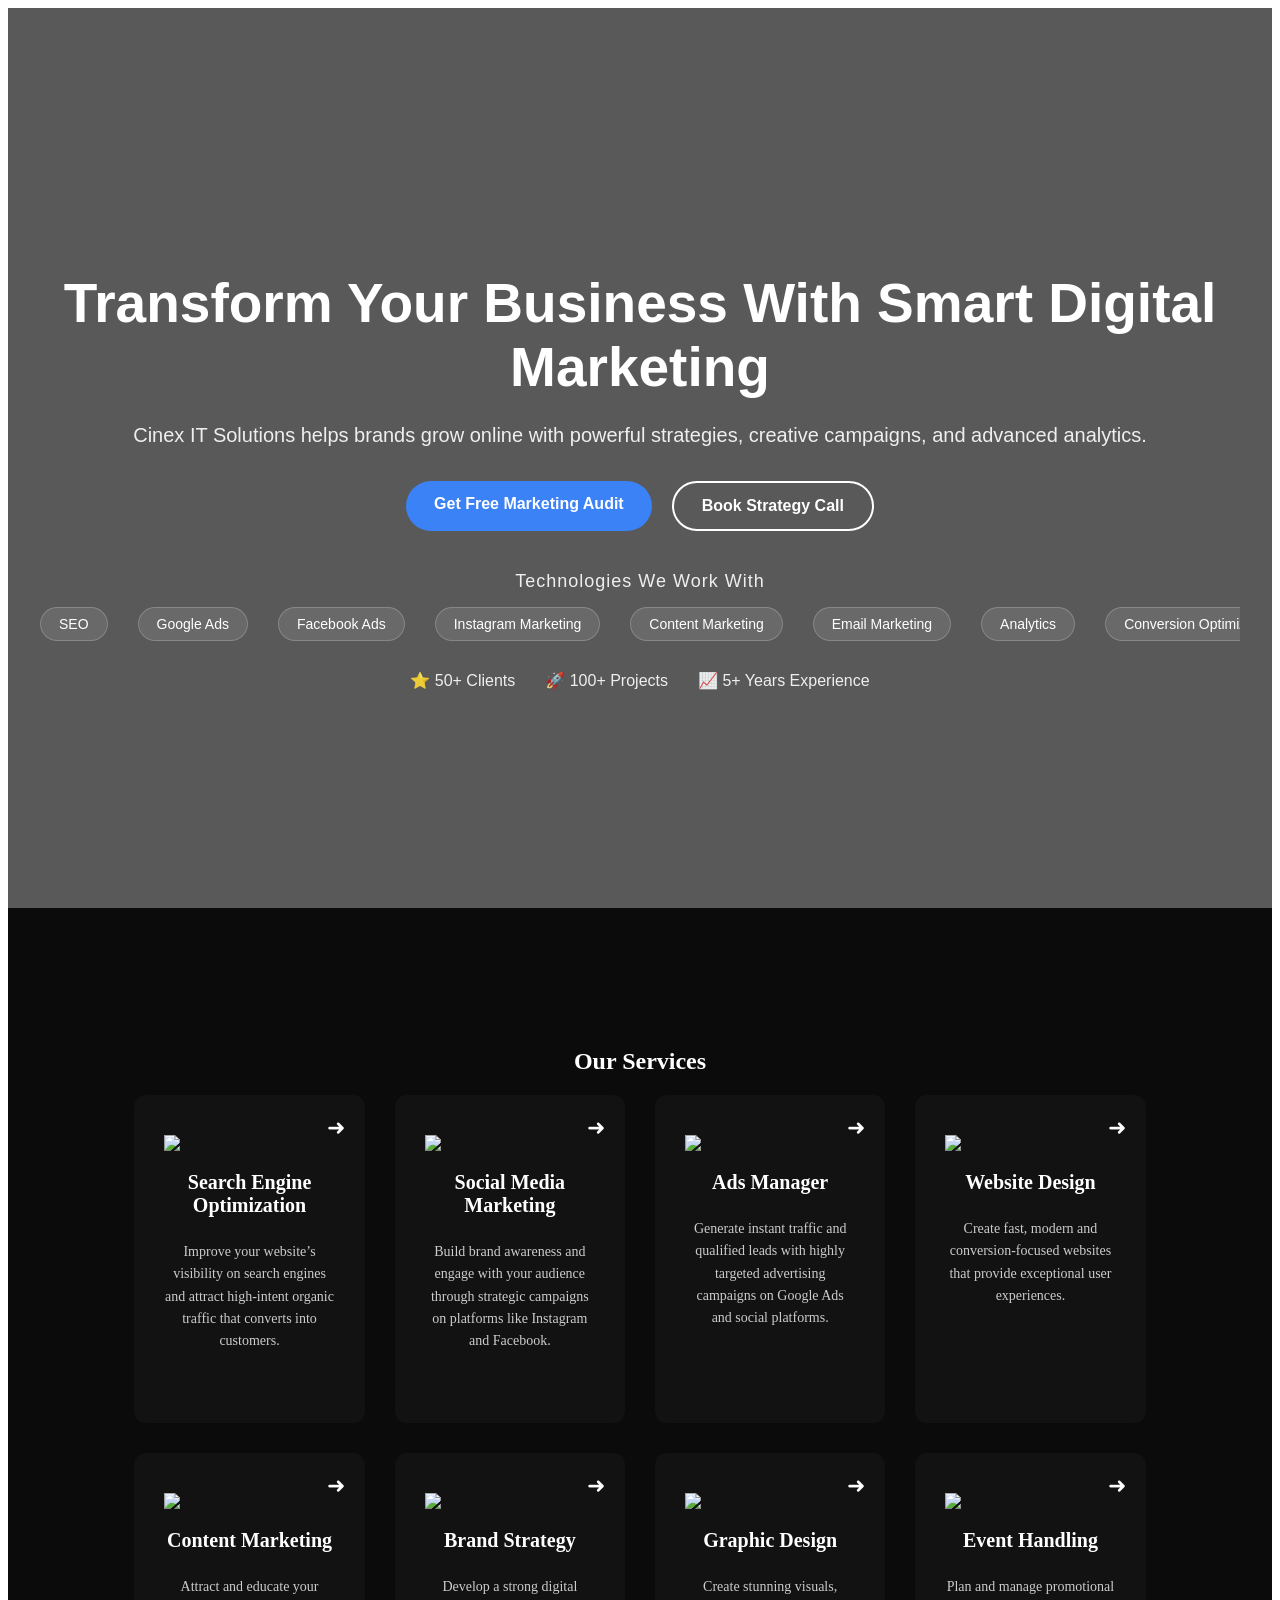
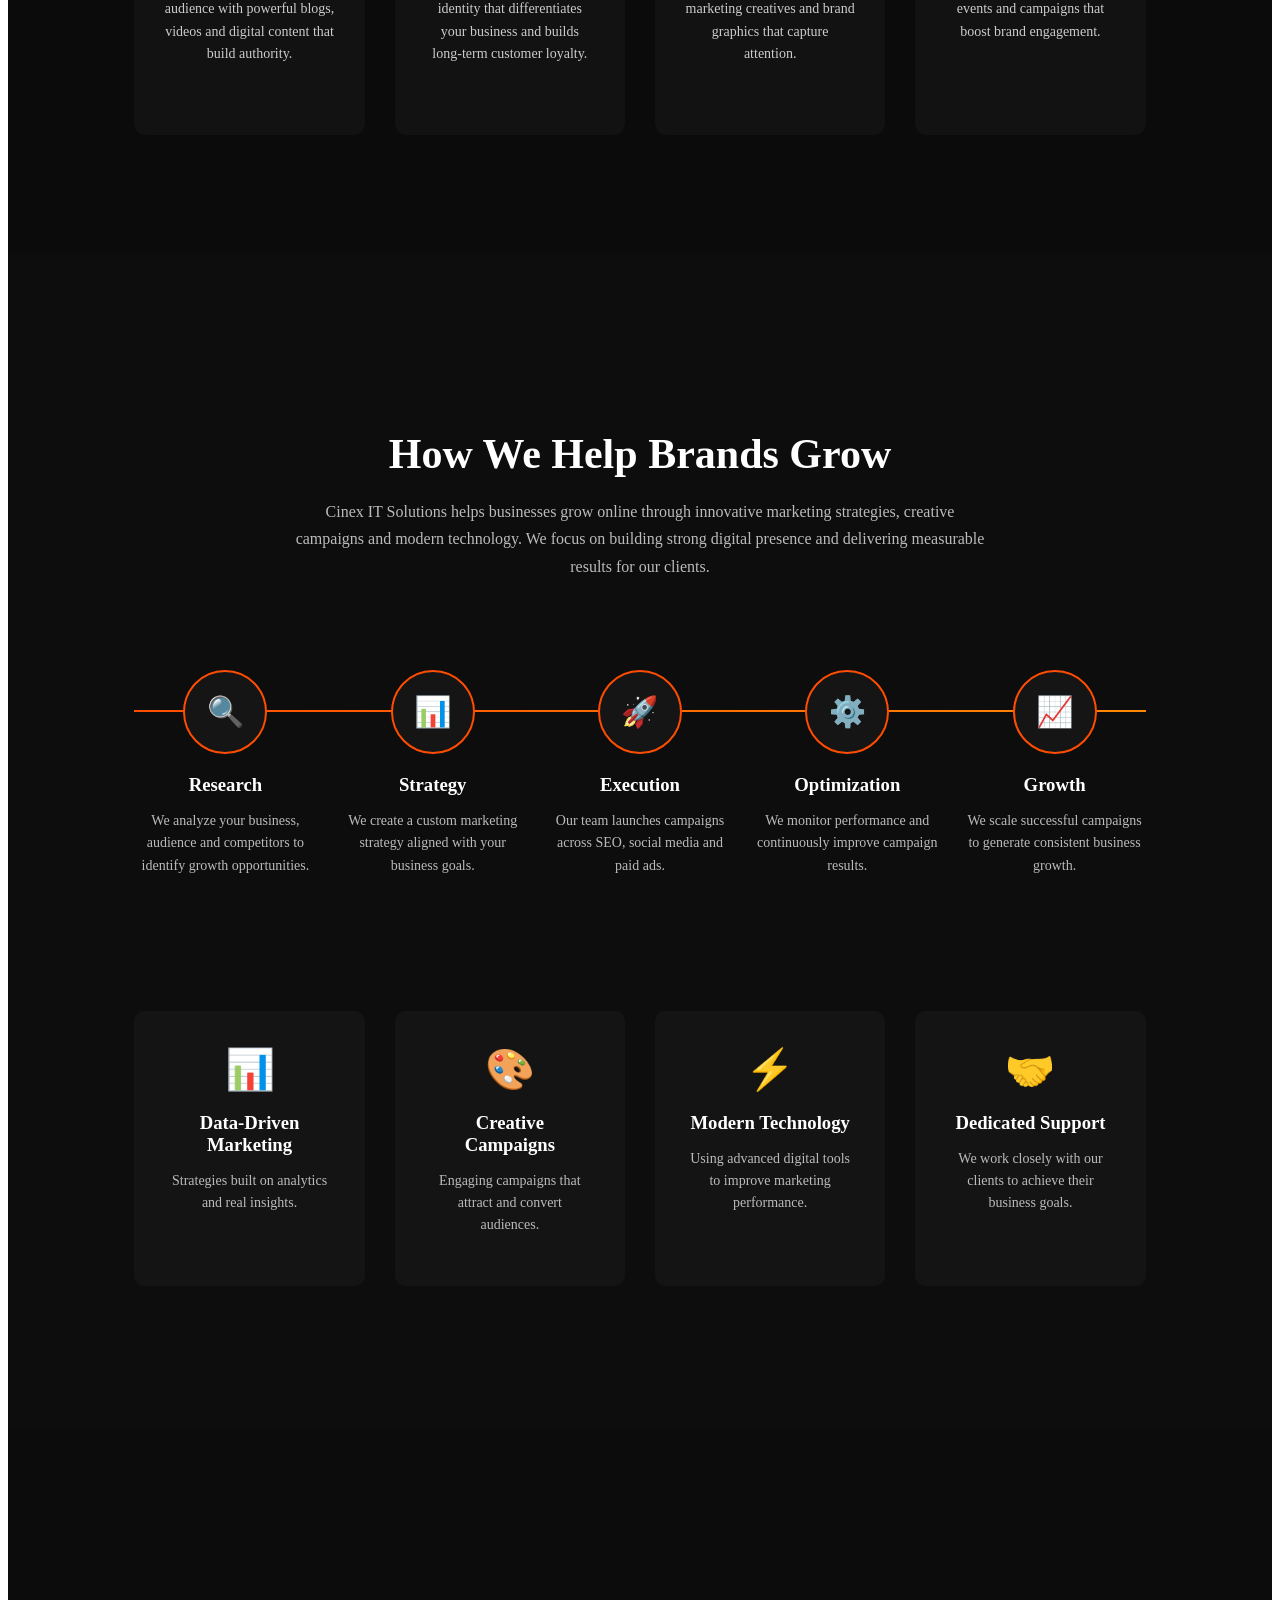
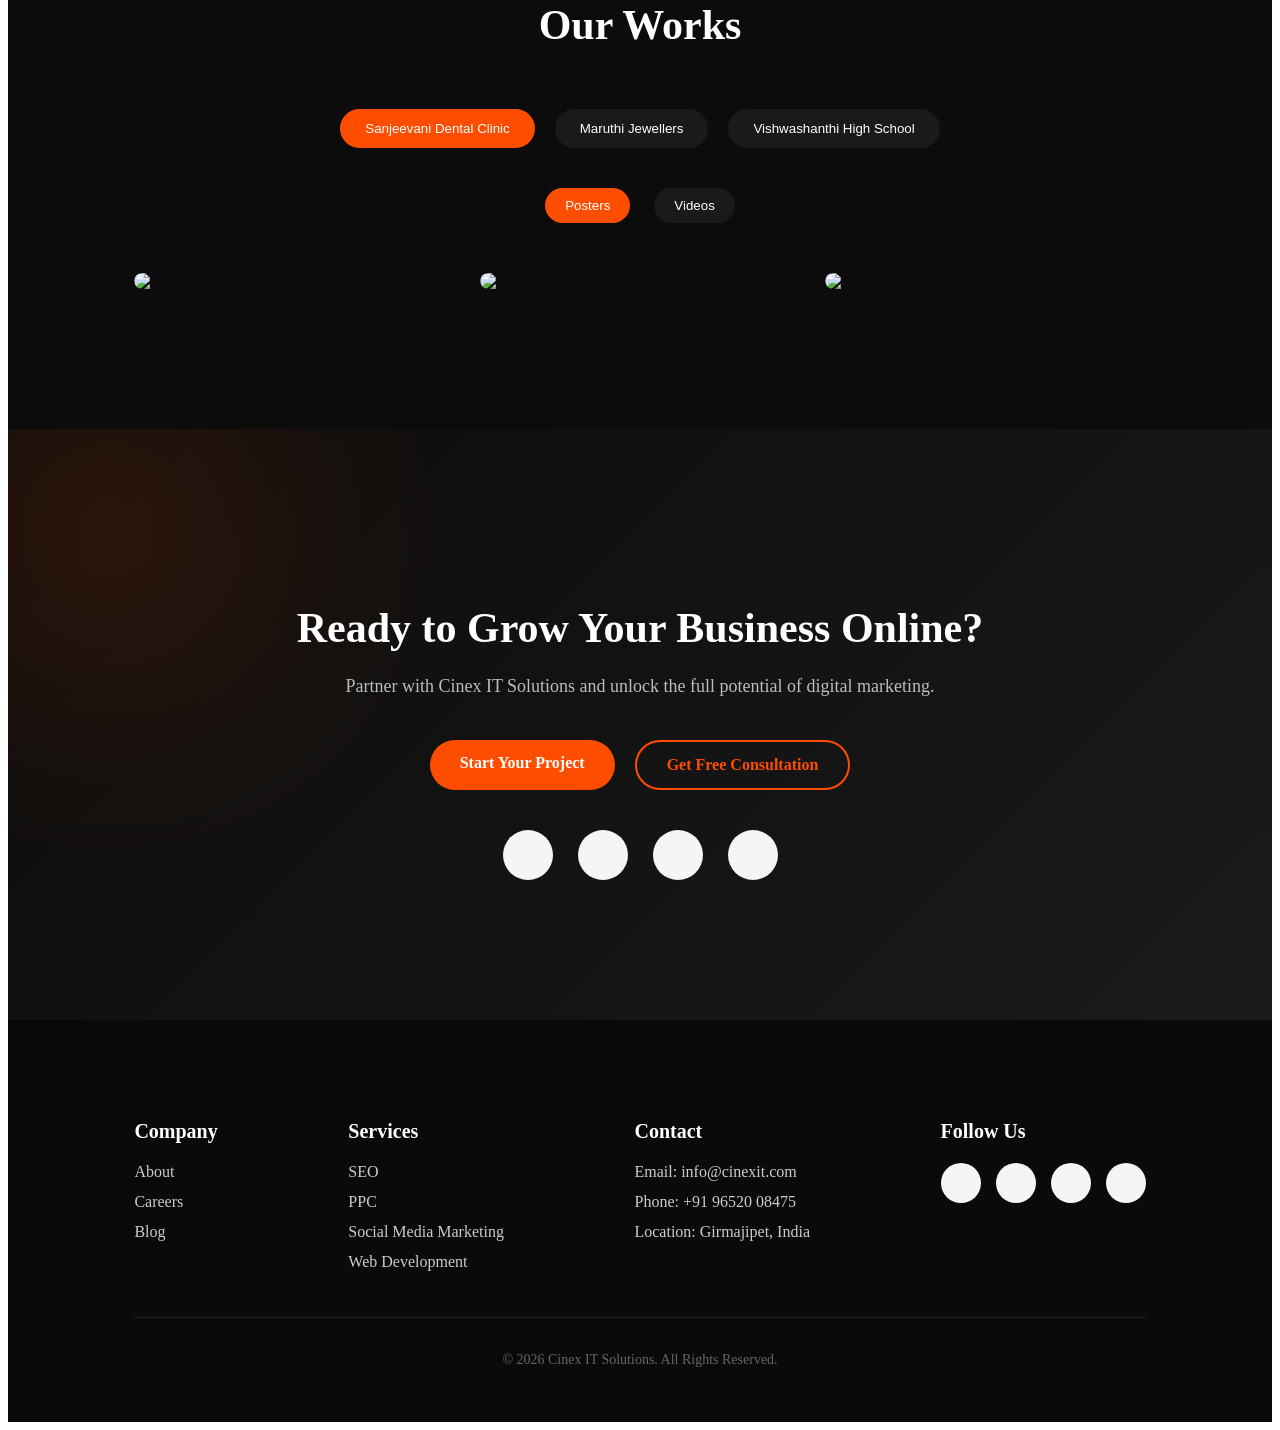
==== index.html @ 3814ab46 "Add files via upload" ====
<!DOCTYPE html>
<html lang="en">
<head>
    <meta charset="UTF-8">
    <meta name="viewport" content="width=device-width, initial-scale=1.0">
    <title>Cinex It Solutions</title>
    <link rel="stylesheet" href="style.css">
    <link rel="stylesheet" href="https://cdnjs.cloudflare.com/ajax/libs/font-awesome/6.5.0/css/all.min.css" integrity="sha512-y7o5Ijy6+6ZAx3RJ2V6LCfNqgkF0l0fSh1w+uJrC4+JyrErSh5sRj2q/9h4YZozV9cJdV2n6K5XKpG4r8ewFQ==" crossorigin="anonymous" referrerpolicy="no-referrer" />
    <meta name="viewport" content="width=device-width, initial-scale=1.0">
</head>
<body>
<section class="hero">

  <!-- Background Video -->
  <video autoplay muted loop playsinline class="hero-video">
    <source src="https://res.cloudinary.com/dkhmpija5/video/upload/v1772027886/WhatsApp_Video_2026-02-25_at_5.04.42_PM_eznbgk.mp4" type="video/mp4">
  </video>

  <!-- Overlay -->
  <div class="overlay"></div>

  <!-- Hero Content -->
  <div class="hero-container">

    <div class="hero-text">

      <h1>Transform Your Business With Smart Digital Marketing</h1>

      <p class="subtext">
        Cinex IT Solutions helps brands grow online with powerful strategies,
        creative campaigns, and advanced analytics.
      </p>

      <div class="hero-buttons">
        <a href="#" class="btn-primary">Get Free Marketing Audit</a>
        <a href="#" class="btn-secondary">Book Strategy Call</a>
      </div>
      <div class="hero-tech">

  <h3 class="tech-title">Technologies We Work With</h3>

  <div class="hero-keywords">
    <div class="keywords-track">

      <span>SEO</span>
      <span>Google Ads</span>
      <span>Facebook Ads</span>
      <span>Instagram Marketing</span>
      <span>Content Marketing</span>
      <span>Email Marketing</span>
      <span>Analytics</span>
      <span>Conversion Optimization</span>
      <span>Lead Generation</span>
      <span>Brand Strategy</span>

      <!-- duplicate for smooth loop -->

      <span>SEO</span>
      <span>Google Ads</span>
      <span>Facebook Ads</span>
      <span>Instagram Marketing</span>
      <span>Content Marketing</span>
      <span>Email Marketing</span>
      <span>Analytics</span>
      <span>Conversion Optimization</span>
      <span>Lead Generation</span>
      <span>Brand Strategy</span>

    </div>
  </div>

</div>

      <div class="hero-trust">
        <span>⭐ 50+ Clients</span>
        <span>🚀 100+ Projects</span>
        <span>📈 5+ Years Experience</span>
      </div>

    </div>

  </div>



</section>
<section class="services">

<div class="services-header">
<h2>Our Services</h2>
<div class="underline"></div>
</div>

<div class="services-grid">

<a href="seo.html" class="service-card">

<div class="service-icon">

<img src="https://res.cloudinary.com/dkhmpija5/image/upload/v1773331771/audit_vwoiqu.png">
<div class="arrow">➜</div>

</div>

<h3>Search Engine Optimization</h3>

<p>
Improve your website’s visibility on search engines and attract high-intent organic traffic that converts into customers.
</p>


</a>


<a href="smm.html" class="service-card">

<div class="service-icon">
<img src="https://res.cloudinary.com/dkhmpija5/image/upload/v1773331891/social-media_y7a2ud.png">
</div>

<h3>Social Media Marketing</h3>

<p>
Build brand awareness and engage with your audience through strategic campaigns on platforms like Instagram and Facebook.
</p>

<div class="arrow">➜</div>

</a>


<a href="ads.html" class="service-card">

<div class="service-icon">
<img src="https://res.cloudinary.com/dkhmpija5/image/upload/v1773332040/click-per-pay_vqpnt6.png">
</div>

<h3>Ads Manager</h3>

<p>
Generate instant traffic and qualified leads with highly targeted advertising campaigns on Google Ads and social platforms.
</p>

<div class="arrow">➜</div>

</a>


<a href="web.html" class="service-card">

<div class="service-icon">
<img src="https://res.cloudinary.com/dkhmpija5/image/upload/v1773332295/programming_u7k7m3.png">
</div>

<h3>Website Design</h3>

<p>
Create fast, modern and conversion-focused websites that provide exceptional user experiences.
</p>

<div class="arrow">➜</div>

</a>


<a href="content.html" class="service-card">

<div class="service-icon">
<img src="https://res.cloudinary.com/dkhmpija5/image/upload/v1773332535/content-strategy_cbze6p.png">
</div>

<h3>Content Marketing</h3>

<p>
Attract and educate your audience with powerful blogs, videos and digital content that build authority.
</p>

<div class="arrow">➜</div>

</a>


<a href="brand.html" class="service-card">

<div class="service-icon">
<img src="https://res.cloudinary.com/dkhmpija5/image/upload/v1773332835/branding_mbnhx8.png">
</div>

<h3>Brand Strategy</h3>

<p>
Develop a strong digital identity that differentiates your business and builds long-term customer loyalty.
</p>

<div class="arrow">➜</div>

</a>


<a href="graphic.html" class="service-card">

<div class="service-icon">
<img src="https://res.cloudinary.com/dkhmpija5/image/upload/v1773332834/graphic-design_gkuovc.png">
</div>

<h3>Graphic Design</h3>

<p>
Create stunning visuals, marketing creatives and brand graphics that capture attention.
</p>

<div class="arrow">➜</div>

</a>


<a href="event.html" class="service-card">

<div class="service-icon">
<img src="https://res.cloudinary.com/dkhmpija5/image/upload/v1773332834/time-management_iqnxrq.png">
</div>

<h3>Event Handling</h3>

<p>
Plan and manage promotional events and campaigns that boost brand engagement.
</p>

<div class="arrow">➜</div>

</a>

</div>

</section>

<section class="combined-section">

<!-- BRAND STATEMENT -->

<div class="brand-intro">

<h2>How We Help Brands Grow</h2>

<p>
Cinex IT Solutions helps businesses grow online through innovative marketing strategies,
creative campaigns and modern technology. We focus on building strong digital presence
and delivering measurable results for our clients.
</p>

</div>


<!-- PROCESS SECTION (UNCHANGED) -->

<div class="process-container">

<div class="process-step">
<div class="process-icon">🔍</div>
<h3>Research</h3>
<p>We analyze your business, audience and competitors to identify growth opportunities.</p>
</div>

<div class="process-step">
<div class="process-icon">📊</div>
<h3>Strategy</h3>
<p>We create a custom marketing strategy aligned with your business goals.</p>
</div>

<div class="process-step">
<div class="process-icon">🚀</div>
<h3>Execution</h3>
<p>Our team launches campaigns across SEO, social media and paid ads.</p>
</div>

<div class="process-step">
<div class="process-icon">⚙️</div>
<h3>Optimization</h3>
<p>We monitor performance and continuously improve campaign results.</p>
</div>

<div class="process-step">
<div class="process-icon">📈</div>
<h3>Growth</h3>
<p>We scale successful campaigns to generate consistent business growth.</p>
</div>

</div>


<!-- WHY CHOOSE US -->

<div class="why-container">

<div class="why-card">
<div class="why-icon">📊</div>
<h3>Data-Driven Marketing</h3>
<p>Strategies built on analytics and real insights.</p>
</div>

<div class="why-card">
<div class="why-icon">🎨</div>
<h3>Creative Campaigns</h3>
<p>Engaging campaigns that attract and convert audiences.</p>
</div>

<div class="why-card">
<div class="why-icon">⚡</div>
<h3>Modern Technology</h3>
<p>Using advanced digital tools to improve marketing performance.</p>
</div>

<div class="why-card">
<div class="why-icon">🤝</div>
<h3>Dedicated Support</h3>
<p>We work closely with our clients to achieve their business goals.</p>
</div>

</div>

</section>
<section class="works-section">

<h2 class="works-title">Our Works</h2>

<div class="clients">

<button class="client-btn active" data-client="sanjeevani">
Sanjeevani Dental Clinic
</button>

<button class="client-btn" data-client="maruthi">
Maruthi Jewellers
</button>

<button class="client-btn" data-client="vishwashanthi">
Vishwashanthi High School
</button>

</div>


<div class="types">

<button class="type-btn active" data-type="posters">
Posters
</button>

<button class="type-btn" data-type="videos">
Videos
</button>

</div>


<div class="works-grid">

<!-- SANJEEVANI -->

<div class="work-item sanjeevani posters">
<img src="https://res.cloudinary.com/dkhmpija5/image/upload/v1773333920/Post_4_itkjfe.png">
</div>

<div class="work-item sanjeevani posters">
<img src="https://res.cloudinary.com/dkhmpija5/image/upload/v1773333917/Post_3_jmuzlu.png">
</div>

<div class="work-item sanjeevani posters">
<img src="https://res.cloudinary.com/dkhmpija5/image/upload/v1773333920/Post_5_1_dckyau.png">
</div>

<div class="work-item sanjeevani videos">
<video src="https://res.cloudinary.com/dkhmpija5/video/upload/v1773334345/Sanjeevani_3_1_2_aqf3c2.mp4" controls></video>
</div>


<!-- MARUTHI -->

<div class="work-item maruthi posters">
<img src="https://res.cloudinary.com/dkhmpija5/image/upload/v1773333918/WhatsApp_Image_2026-01-27_at_5.49.41_PM_1_r6tpn8.jpg">
</div>

<div class="work-item maruthi posters">
<img src="https://res.cloudinary.com/dkhmpija5/image/upload/v1773333467/WhatsApp_Image_2026-01-27_at_5.49.41_PM_2_fnoief.jpg">
</div>

<div class="work-item maruthi videos">
<video src="https://res.cloudinary.com/dkhmpija5/video/upload/v1773333538/MJ-1_2_qssjmj.mp4" controls></video>
</div>


<!-- VISHWASHANTHI -->

<div class="work-item vishwashanthi posters">
<img src="https://res.cloudinary.com/dkhmpija5/image/upload/v1773333914/WhatsApp_Image_2026-01-27_at_6.33.02_PM_1_o1ukb2.jpg">
</div>

<div class="work-item vishwashanthi posters">
<img src="https://res.cloudinary.com/dkhmpija5/image/upload/v1773333920/WhatsApp_Image_2026-01-29_at_10.21.20_AM_spd9ab.jpg">
</div>

<div class="work-item vishwashanthi videos">
<video src="https://res.cloudinary.com/dkhmpija5/video/upload/v1773334369/Vishwasanthi_Sankranti_1_qnxilz.mp4" controls></video>
</div>

</div>

</section>

<section class="cta-section">

  <div class="cta-container">

    <h2 class="cta-title">
      Ready to Grow Your Business Online?
    </h2>

    <p class="cta-text">
      Partner with Cinex IT Solutions and unlock the full potential of digital marketing.
    </p>

    <div class="cta-buttons">
      <a href="#contact" class="cta-btn primary">Start Your Project</a>
      <a href="#contact" class="cta-btn secondary">Get Free Consultation</a>
    </div>

    <div class="cta-social">
      <a href="https://www.instagram.com/yourprofile" target="_blank" class="social-icon instagram"></a>
      <a href="https://www.linkedin.com/in/yourprofile" target="_blank" class="social-icon linkedin"></a>
      <a href="https://www.facebook.com/yourprofile" target="_blank" class="social-icon facebook"></a>
      <a href="https://wa.me/919652008475" target="_blank" class="social-icon whatsapp"></a>
    </div>

  </div>

</section>
<footer class="footer-section">

  <div class="footer-container">

    <!-- 1. Company Info -->
    <div class="footer-column">
      <h3>Company</h3>
      <ul>
        <li><a href="#about">About</a></li>
        <li><a href="#careers">Careers</a></li>
        <li><a href="#blog">Blog</a></li>
      </ul>
    </div>

    <!-- 2. Services -->
    <div class="footer-column">
      <h3>Services</h3>
      <ul>
        <li><a href="#seo">SEO</a></li>
        <li><a href="#ppc">PPC</a></li>
        <li><a href="#smm">Social Media Marketing</a></li>
        <li><a href="#webdev">Web Development</a></li>
      </ul>
    </div>

    <!-- 3. Contact -->
    <div class="footer-column">
      <h3>Contact</h3>
      <ul>
        <li>Email: <a href="mailto:info@cinexit.com">info@cinexit.com</a></li>
        <li>Phone: <a href="tel:+919652008475">+91 96520 08475</a></li>
        <li>Location: Girmajipet, India</li>
      </ul>
    </div>

    <!-- 4. Social Media -->
    <div class="footer-column">
      <h3>Follow Us</h3>
      <div class="footer-social">
        <a href="https://www.instagram.com/yourprofile" target="_blank" class="social-icon instagram"></a>
        <a href="https://www.linkedin.com/in/yourprofile" target="_blank" class="social-icon linkedin"></a>
        <a href="https://www.facebook.com/yourprofile" target="_blank" class="social-icon facebook"></a>
        <a href="https://wa.me/919652008475" target="_blank" class="social-icon whatsapp"></a>
      </div>
    </div>

  </div>

  <div class="footer-bottom">
    <p>© 2026 Cinex IT Solutions. All Rights Reserved.</p>
  </div>

</footer>
<script src="script.js"></script>
</body>
</html>
---- style.css ----
html{
scroll-behavior:smooth;
}
/* HERO SECTION */

.hero{
position:relative;
height:100vh;
display:flex;
align-items:center;
justify-content:center;
color:white;
overflow:hidden;
font-family: 'Poppins', sans-serif;
}

/* Background Video */

.hero-video{
position:absolute;
top:0;
left:0;
width:100%;
height:100%;
object-fit:cover;
z-index:-2;
}

/* Dark Overlay */

.overlay{
position:absolute;
top:0;
left:0;
width:100%;
height:100%;
background:rgba(0,0,0,0.65);
z-index:-1;
}

/* Container */

.hero-container{
max-width:1200px;
padding:20px;
text-align:center;
}

/* Headline */

.hero h1{
font-size:55px;
font-weight:700;
margin-bottom:20px;
animation:fadeUp 1s ease;
}

/* Subtext */

.subtext{
font-size:20px;
line-height:1.6;
margin-bottom:30px;
opacity:0.9;
animation:fadeUp 1.4s ease;
}

/* Buttons */

.hero-buttons{
display:flex;
justify-content:center;
gap:20px;
margin-bottom:30px;
animation:fadeUp 1.8s ease;
}

.btn-primary{
background:#3b82f6;
padding:14px 28px;
border-radius:30px;
color:white;
text-decoration:none;
font-weight:600;
transition:0.3s;
}

.btn-primary:hover{
background:#2563eb;
transform:translateY(-3px);
box-shadow:0 10px 20px rgba(0,0,0,0.4);
}

.btn-secondary{
border:2px solid white;
padding:14px 28px;
border-radius:30px;
color:white;
text-decoration:none;
font-weight:600;
transition:0.3s;
}

.btn-secondary:hover{
background:white;
color:black;
}

/* Trust badges */

.hero-trust{
display:flex;
gap:30px;
justify-content:center;
font-size:16px;
opacity:0.9;
}

/* Scroll indicator */

.scroll-down{
position:absolute;
bottom:30px;
left:50%;
width:30px;
height:50px;
border:2px solid white;
border-radius:25px;
transform:translateX(-50%);
}

.scroll-down::before{
content:'';
position:absolute;
top:10px;
left:50%;
width:6px;
height:6px;
background:white;
border-radius:50%;
transform:translateX(-50%);
animation:scroll 2s infinite;
}

/* Animations */

@keyframes scroll{
0%{opacity:0; transform:translate(-50%,0);}
50%{opacity:1;}
100%{opacity:0; transform:translate(-50%,20px);}
}

@keyframes fadeUp{
0%{
opacity:0;
transform:translateY(30px);
}
100%{
opacity:1;
transform:translateY(0);
}
}
/* TECHNOLOGIES SECTION */

.hero-tech{
margin-top:40px;
margin-bottom:30px;
text-align:center;
}

.tech-title{
font-size:18px;
font-weight:500;
margin-bottom:15px;
opacity:0.9;
letter-spacing:1px;
}

/* keyword flow */

.hero-keywords{
width:100%;
overflow:hidden;
}

.keywords-track{
display:flex;
gap:30px;
white-space:nowrap;
animation:scrollKeywords 18s linear infinite;
}

.keywords-track span{
font-size:14px;
padding:8px 18px;
border-radius:20px;
background:rgba(255,255,255,0.1);
border:1px solid rgba(255,255,255,0.2);
backdrop-filter:blur(8px);
}

@keyframes scrollKeywords{

0%{
transform:translateX(0);
}

100%{
transform:translateX(-50%);
}

}
/* HERO RESPONSIVE */

@media (max-width:768px){

.hero{
padding:40px 20px;
text-align:center;
}

.hero h1{
font-size:34px;
line-height:1.3;
}

.subtext{
font-size:16px;
}

.hero-buttons{
flex-direction:column;
gap:15px;
}

.btn-primary,
.btn-secondary{
width:100%;
text-align:center;
}

.hero-trust{
flex-direction:column;
gap:10px;
}

.tech-title{
font-size:16px;
}

.keywords-track span{
font-size:12px;
padding:6px 14px;
}

}
.services{
padding:120px 10%;
background:#0b0b0b;
color:white;
text-align:center;
}

.services-grid{
display:grid;
grid-template-columns:repeat(4,1fr);
gap:30px;
}

/* SERVICE CARD */

.service-card{
background:#121212;
padding:35px 30px;
border-radius:12px;
text-decoration:none;
color:white;
transition:0.4s;
position:relative;
display:flex;
flex-direction:column;
align-items:center;
}

.service-card:hover{
transform:translateY(-8px);
box-shadow:0 0 25px rgba(255,80,0,0.6);
}

/* ICON LEFT TOP */

.service-icon{
width:100%;
display:flex;
justify-content:flex-start;
margin-bottom:15px;

}

.service-icon img{
width:45px;
}

/* TITLE */

.service-card h3{
font-size:20px;
text-align:center;
margin-bottom:10px;
}

/* DESCRIPTION */

.service-card p{
font-size:14px;
text-align:center;
color:#ccc;
line-height:1.6;
margin-bottom:30px;
}

/* ARROW */

.arrow{
position:absolute;
bottom:20px;
right:20px;
font-size:22px;
transition:0.4s;
}

/* HOVER */

.service-card:hover .arrow{
transform:rotate(-45deg);
}

/* MOBILE */

@media(max-width:1000px){

.services-grid{
grid-template-columns:repeat(2,1fr);
}

}

@media(max-width:600px){

.services-grid{
grid-template-columns:1fr;
}

}
.service-card{
background:#121212;
padding:40px 30px;
border-radius:12px;
text-decoration:none;
color:white;
transition:0.4s;
position:relative;
display:flex;
flex-direction:column;
align-items:center;
}

/* LOGO TOP LEFT */

.service-icon{
width:100%;
display:flex;
justify-content:flex-start;
margin-bottom:10px;
}

.service-icon img{
width:45px;
}

/* ARROW TOP RIGHT */

.arrow{
position:absolute;
top:20px;
right:20px;
font-size:22px;
transition:0.4s;
}

/* TITLE */

.service-card h3{
text-align:center;
margin-top:10px;
margin-bottom:10px;
font-size:20px;
}

/* DESCRIPTION */

.service-card p{
text-align:center;
color:#ccc;
font-size:14px;
line-height:1.6;
}

/* HOVER EFFECT */

.service-card:hover{
transform:translateY(-8px);
box-shadow:0 0 25px rgba(255,80,0,0.6);
}

.service-card:hover .arrow{
transform:rotate(-18deg) translateX(5px);
}
/* MAIN SECTION */

.combined-section{
padding:140px 10%;
background:#0d0d0d;
color:white;
text-align:center;
}

/* BRAND INTRO */

.brand-intro{
max-width:700px;
margin:auto;
margin-bottom:90px;
}

.brand-intro h2{
font-size:42px;
margin-bottom:20px;
}

.brand-intro p{
color:#bbb;
line-height:1.7;
}

/* PROCESS SECTION */

.process-container{
display:flex;
justify-content:space-between;
position:relative;
margin-bottom:120px;
}

.process-container::before{
content:"";
position:absolute;
top:40px;
left:0;
width:100%;
height:2px;
background:linear-gradient(90deg,#ff4d00,#ff8800);
z-index:0;
}

.process-step{
width:18%;
position:relative;
z-index:2;
}

.process-icon{
width:80px;
height:80px;
background:#151515;
border-radius:50%;
display:flex;
align-items:center;
justify-content:center;
font-size:30px;
margin:auto;
margin-bottom:20px;
border:2px solid #ff4d00;
transition:0.4s;
}

.process-step:hover .process-icon{
transform:scale(1.1);
box-shadow:0 0 20px #ff4d00;
}

.process-step h3{
margin-bottom:10px;
}

.process-step p{
color:#bbb;
font-size:14px;
line-height:1.6;
}

/* WHY CHOOSE US */

.why-container{
display:grid;
grid-template-columns:repeat(4,1fr);
gap:30px;
}

.why-card{
background:#141414;
padding:35px;
border-radius:10px;
transition:0.4s;
}

.why-card:hover{
transform:translateY(-8px);
box-shadow:0 0 25px rgba(255,80,0,0.5);
}

.why-icon{
font-size:40px;
margin-bottom:15px;
}

.why-card h3{
margin-bottom:10px;
}

.why-card p{
font-size:14px;
color:#bbb;
line-height:1.6;
}

/* MOBILE */

@media(max-width:900px){

.process-container{
flex-direction:column;
gap:60px;
}

.process-container::before{
display:none;
}

.process-step{
width:100%;
}

.why-container{
grid-template-columns:1fr;
}

}
/* OUR WORKS */

.works-section{
padding:140px 10%;
background:#0c0c0c;
color:white;
text-align:center;
}

.works-title{
font-size:42px;
margin-bottom:60px;
}


/* CLIENT BUTTONS */

.clients{
display:flex;
justify-content:center;
gap:20px;
flex-wrap:wrap;
margin-bottom:40px;
}

.client-btn{
padding:12px 25px;
background:#1a1a1a;
border:none;
border-radius:25px;
color:white;
cursor:pointer;
transition:0.3s;
}

.client-btn.active{
background:#ff4d00;
}


/* TYPE BUTTONS */

.types{
margin-bottom:50px;
}

.type-btn{
padding:10px 20px;
margin:0 10px;
background:#1a1a1a;
border:none;
border-radius:20px;
color:white;
cursor:pointer;
}

.type-btn.active{
background:#ff4d00;
}


/* GRID */

.works-grid{
display:grid;
grid-template-columns:repeat(3,1fr);
gap:25px;
}

.work-item{
display:none;
overflow:hidden;
border-radius:10px;
}

.work-item img,
.work-item video{
width:100%;
border-radius:10px;
display:block;
}

.work-item img:hover{
transform:scale(1.05);
transition:0.4s;
}


/* MOBILE */

@media(max-width:900px){

.works-grid{
grid-template-columns:1fr;
}

}
/* CTA SECTION */

.cta-section{
padding:140px 10%;
background:linear-gradient(135deg,#0c0c0c,#1a1a1a);
text-align:center;
color:white;
position:relative;
overflow:hidden;
}

/* GLOW EFFECT */

.cta-section::before{
content:"";
position:absolute;
width:500px;
height:500px;
background:radial-gradient(circle,#ff4d00,transparent 70%);
top:-150px;
left:-150px;
opacity:0.25;
filter:blur(120px);
}

.cta-container{
max-width:800px;
margin:auto;
position:relative;
z-index:2;
}

.cta-title{
font-size:42px;
margin-bottom:25px;
}

.cta-text{
font-size:18px;
color:#bbb;
margin-bottom:40px;
line-height:1.6;
}

/* BUTTONS */

.cta-buttons{
display:flex;
justify-content:center;
gap:20px;
flex-wrap:wrap;
}

.cta-btn{
padding:14px 30px;
border-radius:30px;
text-decoration:none;
font-weight:600;
transition:0.3s;
}

/* PRIMARY */

.primary{
background:#ff4d00;
color:white;
}

.primary:hover{
box-shadow:0 0 20px #ff4d00;
transform:translateY(-3px);
}

/* SECONDARY */

.secondary{
border:2px solid #ff4d00;
color:#ff4d00;
}

.secondary:hover{
background:#ff4d00;
color:white;
}

/* MOBILE */

@media(max-width:768px){

.cta-title{
font-size:32px;
}

.cta-buttons{
flex-direction:column;
}

}
/* CTA SECTION */

.cta-section{
  padding:140px 10%;
  background:linear-gradient(135deg,#0c0c0c,#1a1a1a);
  text-align:center;
  color:white;
  position:relative;
  overflow:hidden;
}

.cta-container{
  max-width:800px;
  margin:auto;
}

.cta-title{
  font-size:42px;
  margin-bottom:20px;
}

.cta-text{
  color:#bdbdbd;
  margin-bottom:40px;
  line-height:1.6;
}

.cta-buttons{
  display:flex;
  justify-content:center;
  gap:20px;
  margin-bottom:40px;
  flex-wrap:wrap;
}

.cta-btn{
  padding:14px 30px;
  border-radius:30px;
  text-decoration:none;
  font-weight:600;
  transition:0.3s;
}

.primary{
  background:#ff4d00;
  color:white;
}

.primary:hover{
  box-shadow:0 0 20px #ff4d00;
  transform:translateY(-3px);
}

.secondary{
  border:2px solid #ff4d00;
  color:#ff4d00;
}

.secondary:hover{
  background:#ff4d00;
  color:white;
}

/* SOCIAL ICONS */
.cta-social{
  display:flex;
  justify-content:center;
  gap:25px;
  margin-top:30px;
}

.social-icon{
  width:50px;
  height:50px;
  display:inline-block;
  border-radius:50%;
  background-size:60%;
  background-repeat:no-repeat;
  background-position:center;
  transition:0.3s;
  background-color: whitesmoke;
}

/* Assign each icon image */
.social-icon.instagram{
  background-image:url('icons/instagram.png');
}

.social-icon.linkedin{
  background-image:url('icons/linkedin.png');
}

.social-icon.facebook{
  background-image:url('icons/facebook.png');
}

.social-icon.whatsapp{
  background-image:url('icons/whatsapp.png');
}

.social-icon:hover{
  transform:scale(1.2);
  box-shadow:0 0 15px #ff4d00;
}
/* FOOTER */

.footer-section{
  background:#0a0a0a;
  color:#ccc;
  padding:80px 10% 40px 10%;
}

.footer-container{
  display:flex;
  flex-wrap:wrap;
  gap:50px;
  justify-content:space-between;
  margin-bottom:30px;
}

.footer-column h3{
  font-size:20px;
  color:white;
  margin-bottom:20px;
}

.footer-column ul{
  list-style:none;
  padding:0;
}

.footer-column ul li{
  margin-bottom:12px;
}

.footer-column ul li a{
  color:#ccc;
  text-decoration:none;
  transition:0.3s;
}

.footer-column ul li a:hover{
  color:#ff4d00;
}

/* Social Icons in Footer */

.footer-social{
  display:flex;
  gap:15px;
}

.footer-social .social-icon{
  width:40px;
  height:40px;
  display:inline-block;
  border-radius:50%;
  background-size:60%;
  background-repeat:no-repeat;
  background-position:center;
  transition:0.3s;
}

/* Assign each social icon image */
.footer-social .instagram{
  background-image:url('icons/instagram.png');
}

.footer-social .linkedin{
  background-image:url('icons/linkedin.png');
}

.footer-social .facebook{
  background-image:url('icons/facebook.png');
}

.footer-social .whatsapp{
  background-image:url('icons/whatsapp.png');
}

.footer-social .social-icon:hover{
  transform:scale(1.2);
  box-shadow:0 0 10px #ff4d00;
}

/* Footer Bottom */

.footer-bottom{
  border-top:1px solid #222;
  padding-top:20px;
  text-align:center;
  font-size:14px;
  color:#666;
}

/* MOBILE RESPONSIVE */

@media(max-width:900px){
  .footer-container{
    flex-direction:column;
    gap:30px;
  }
}
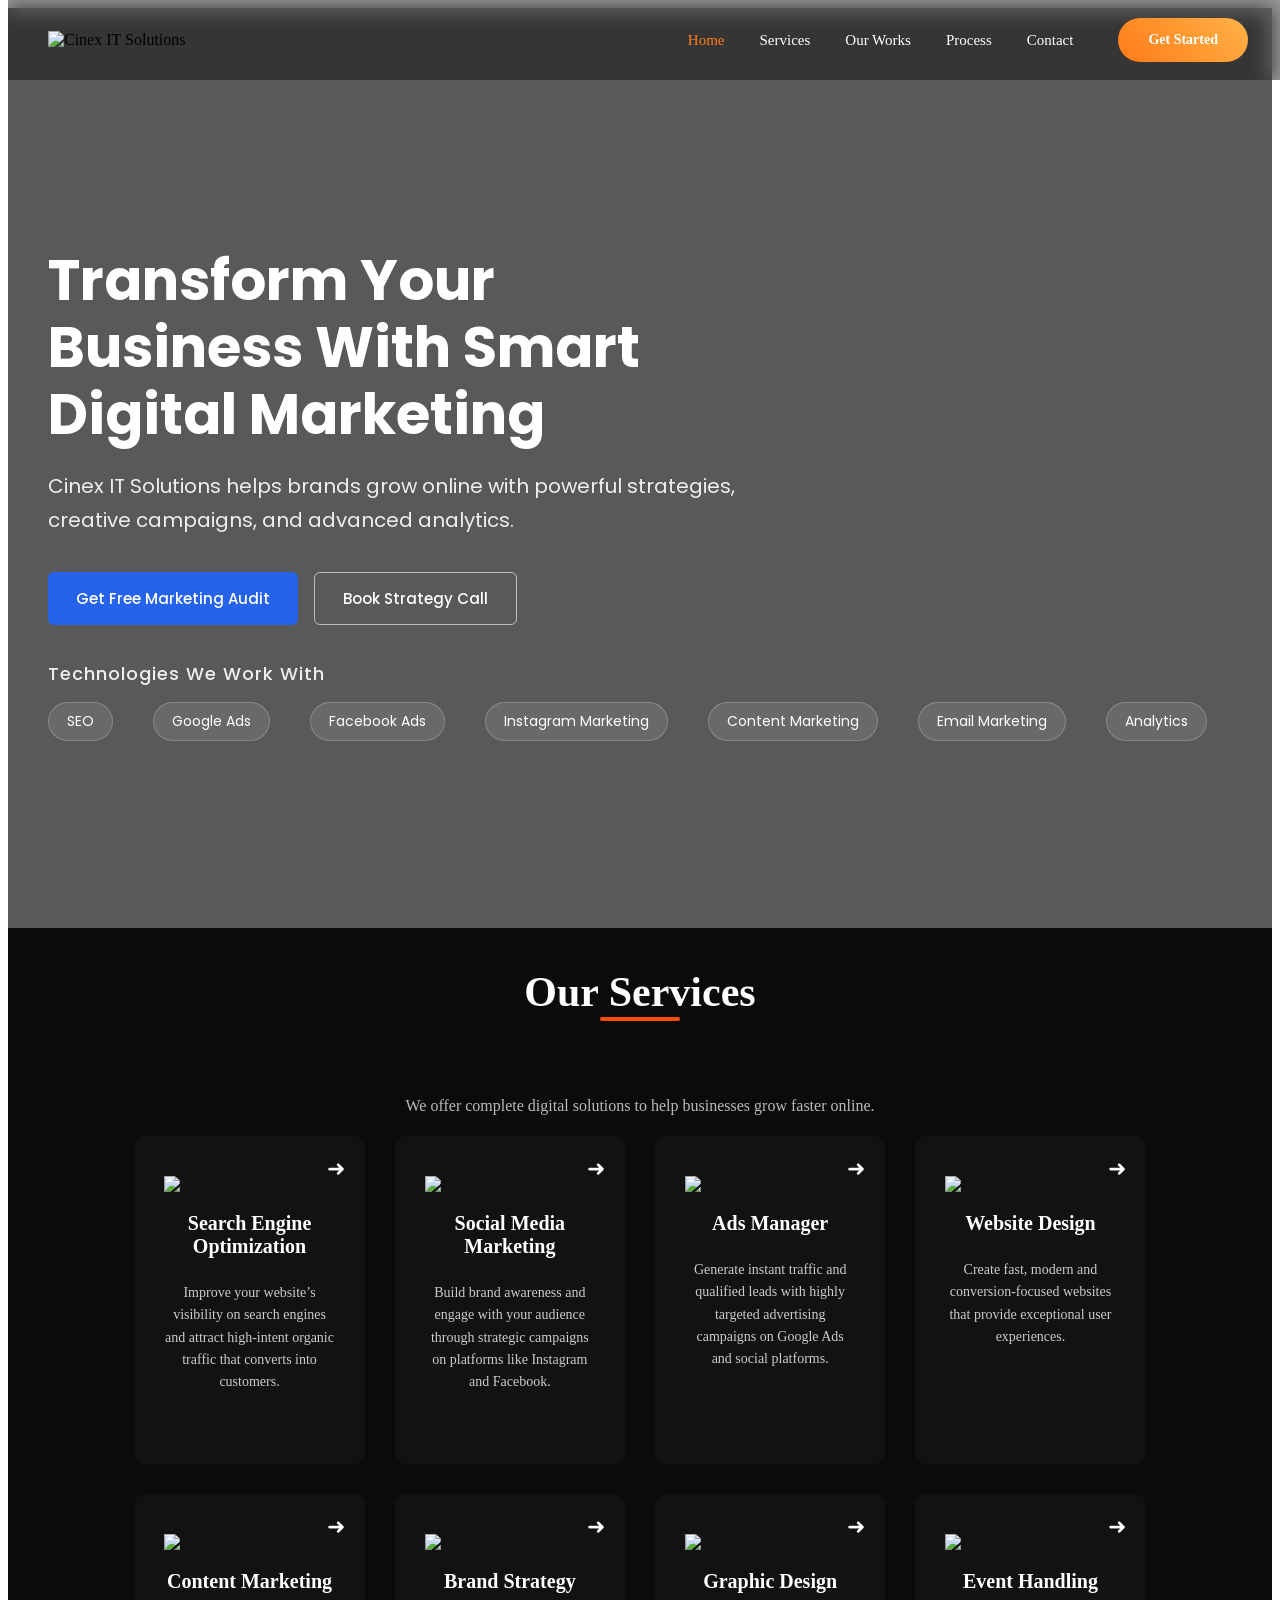
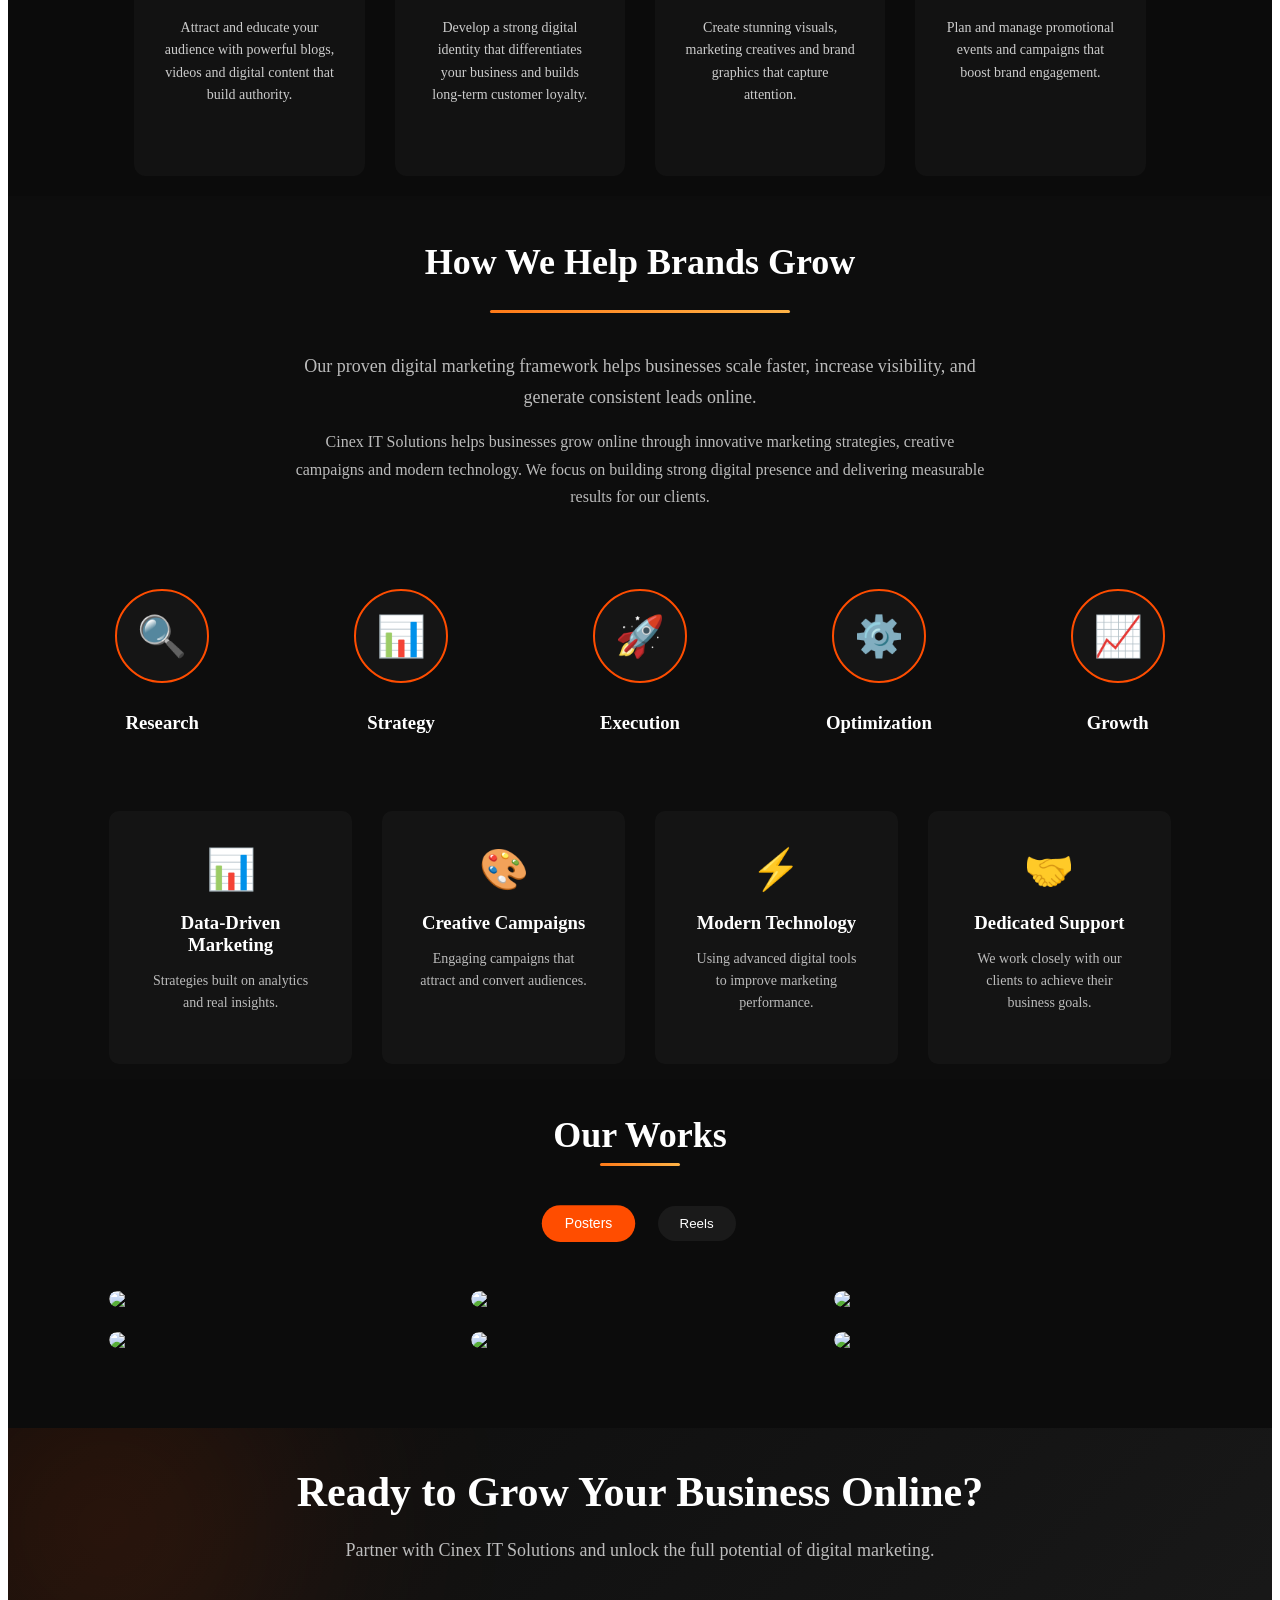
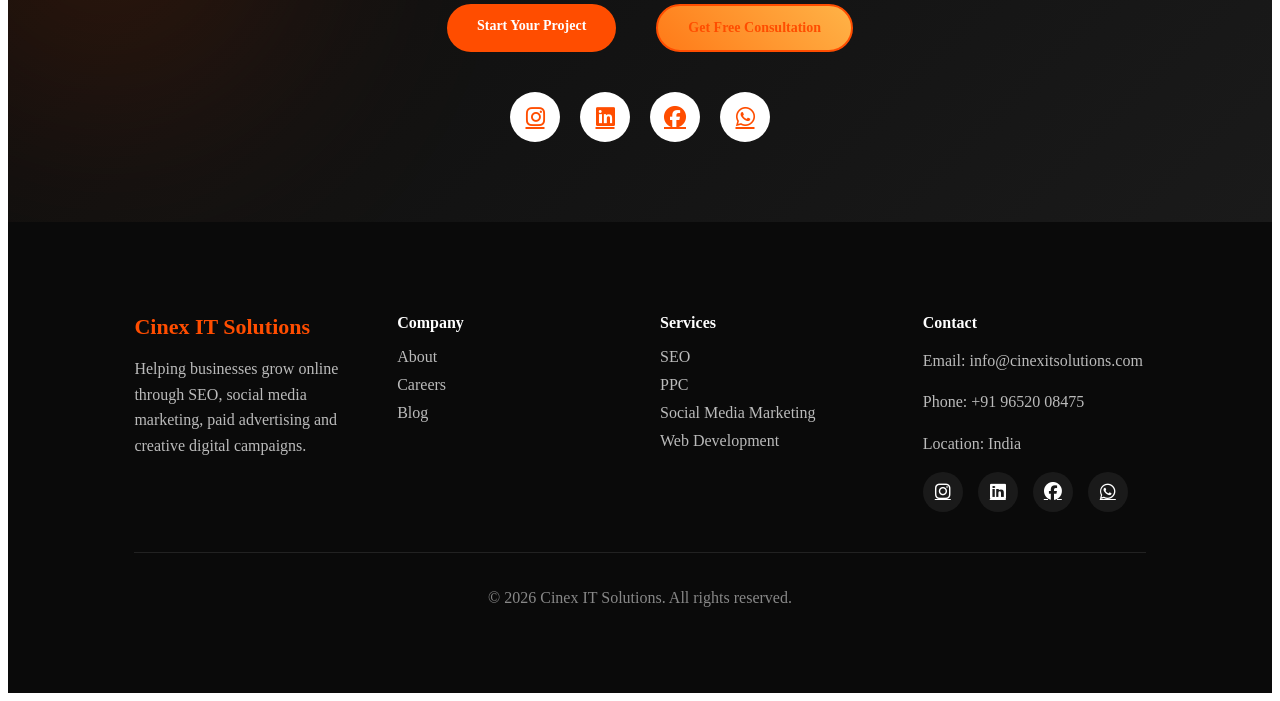
==== commit 2bf1c585: "Update index.html" ====
--- a/index.html
+++ b/index.html
@@ -6,90 +6,121 @@
     <title>Cinex It Solutions</title>
     <link rel="stylesheet" href="style.css">
     <link rel="stylesheet" href="https://cdnjs.cloudflare.com/ajax/libs/font-awesome/6.5.0/css/all.min.css" integrity="sha512-y7o5Ijy6+6ZAx3RJ2V6LCfNqgkF0l0fSh1w+uJrC4+JyrErSh5sRj2q/9h4YZozV9cJdV2n6K5XKpG4r8ewFQ==" crossorigin="anonymous" referrerpolicy="no-referrer" />
+    <link rel="stylesheet" href="https://cdnjs.cloudflare.com/ajax/libs/font-awesome/6.5.1/css/all.min.css">
+    <link href="https://fonts.googleapis.com/css2?family=Poppins:wght@400;500;600;700&display=swap" rel="stylesheet">
     <meta name="viewport" content="width=device-width, initial-scale=1.0">
 </head>
 <body>
-<section class="hero">
-
-  <!-- Background Video -->
-  <video autoplay muted loop playsinline class="hero-video">
-    <source src="https://res.cloudinary.com/dkhmpija5/video/upload/v1772027886/WhatsApp_Video_2026-02-25_at_5.04.42_PM_eznbgk.mp4" type="video/mp4">
-  </video>
-
-  <!-- Overlay -->
-  <div class="overlay"></div>
-
-  <!-- Hero Content -->
-  <div class="hero-container">
-
-    <div class="hero-text">
-
-      <h1>Transform Your Business With Smart Digital Marketing</h1>
-
-      <p class="subtext">
-        Cinex IT Solutions helps brands grow online with powerful strategies,
-        creative campaigns, and advanced analytics.
-      </p>
-
-      <div class="hero-buttons">
-        <a href="#" class="btn-primary">Get Free Marketing Audit</a>
-        <a href="#" class="btn-secondary">Book Strategy Call</a>
-      </div>
-      <div class="hero-tech">
-
-  <h3 class="tech-title">Technologies We Work With</h3>
-
-  <div class="hero-keywords">
-    <div class="keywords-track">
-
-      <span>SEO</span>
-      <span>Google Ads</span>
-      <span>Facebook Ads</span>
-      <span>Instagram Marketing</span>
-      <span>Content Marketing</span>
-      <span>Email Marketing</span>
-      <span>Analytics</span>
-      <span>Conversion Optimization</span>
-      <span>Lead Generation</span>
-      <span>Brand Strategy</span>
-
-      <!-- duplicate for smooth loop -->
-
-      <span>SEO</span>
-      <span>Google Ads</span>
-      <span>Facebook Ads</span>
-      <span>Instagram Marketing</span>
-      <span>Content Marketing</span>
-      <span>Email Marketing</span>
-      <span>Analytics</span>
-      <span>Conversion Optimization</span>
-      <span>Lead Generation</span>
-      <span>Brand Strategy</span>
-
-    </div>
-  </div>
-
-</div>
-
-      <div class="hero-trust">
-        <span>⭐ 50+ Clients</span>
-        <span>🚀 100+ Projects</span>
-        <span>📈 5+ Years Experience</span>
-      </div>
-
-    </div>
-
-  </div>
-
-
+
+<nav class="navbar">
+
+<div class="nav-container">
+
+<!-- Logo -->
+<div class="logo">
+<img src="https://res.cloudinary.com/dkhmpija5/image/upload/v1773393637/Cinex-IT-Solutions_gf5idt.png" alt="Cinex IT Solutions">
+</div>
+<div class="nav-right">
+<!-- Navigation Links -->
+<ul class="nav-links">
+
+<li><a href="#hero" class="nav-link active">Home</a></li>
+<li><a href="#services" class="nav-link">Services</a></li>
+<li><a href="#works" class="nav-link">Our Works</a></li>
+<li><a href="#process" class="nav-link">Process</a></li>
+<li><a href="#contact" class="nav-link">Contact</a></li>
+
+</ul>
+
+<!-- CTA Button -->
+<a href="#contact" class="cta-btn">Get Started</a>
+
+<!-- Mobile Menu -->
+<div class="menu-toggle">
+<span></span>
+<span></span>
+<span></span>
+</div>
+
+</div>
+</div>
+</nav>
+<section class="hero" id="hero">
+
+<!-- Background Video -->
+<video autoplay muted loop playsinline class="hero-video">
+<source src="https://res.cloudinary.com/dkhmpija5/video/upload/v1772027886/WhatsApp_Video_2026-02-25_at_5.04.42_PM_eznbgk.mp4" type="video/mp4">
+</video>
+
+<div class="overlay"></div>
+
+<div class="hero-container">
+
+<div class="hero-text">
+
+<h1>Transform Your Business With Smart Digital Marketing</h1>
+
+<p class="subtext">
+Cinex IT Solutions helps brands grow online with powerful strategies,
+creative campaigns, and advanced analytics.
+</p>
+
+<div class="hero-buttons">
+<a href="#" class="btn-primary">Get Free Marketing Audit</a>
+<a href="#" class="btn-secondary">Book Strategy Call</a>
+</div>
+
+<div class="hero-tech">
+
+<h3 class="tech-title">Technologies We Work With</h3>
+
+<div class="hero-keywords">
+
+<div class="keywords-track">
+
+<span>SEO</span>
+<span>Google Ads</span>
+<span>Facebook Ads</span>
+<span>Instagram Marketing</span>
+<span>Content Marketing</span>
+<span>Email Marketing</span>
+<span>Analytics</span>
+<span>Conversion Optimization</span>
+<span>Lead Generation</span>
+<span>Brand Strategy</span>
+
+<!-- duplicate -->
+
+<span aria-hidden="true">SEO</span>
+<span aria-hidden="true">Google Ads</span>
+<span aria-hidden="true">Facebook Ads</span>
+<span aria-hidden="true">Instagram Marketing</span>
+<span aria-hidden="true">Content Marketing</span>
+<span aria-hidden="true">Email Marketing</span>
+<span aria-hidden="true">Analytics</span>
+<span aria-hidden="true">Conversion Optimization</span>
+<span aria-hidden="true">Lead Generation</span>
+<span aria-hidden="true">Brand Strategy</span>
+
+</div>
+</div>
+</div>
+
+
+
+</div>
+</div>
 
 </section>
-<section class="services">
+<section class="services" id="services">
 
 <div class="services-header">
 <h2>Our Services</h2>
 <div class="underline"></div>
 </div>
+<p class="services-subtitle">
+We offer complete digital solutions to help businesses grow faster online.
+</p>
 
 <div class="services-grid">
 
@@ -234,13 +265,17 @@
 
 </section>
 
-<section class="combined-section">
+<section class="combined-section" id="process">
 
 <!-- BRAND STATEMENT -->
 
 <div class="brand-intro">
 
-<h2>How We Help Brands Grow</h2>
+<h2 class="section-title">How We Help Brands Grow</h2>
+<p class="brand-subtitle">
+Our proven digital marketing framework helps businesses scale faster,
+increase visibility, and generate consistent leads online.
+</p>
 
 <p>
 Cinex IT Solutions helps businesses grow online through innovative marketing strategies,
@@ -252,42 +287,103 @@
 
 
 <!-- PROCESS SECTION (UNCHANGED) -->
-
 <div class="process-container">
 
+<!-- STEP 1 -->
 <div class="process-step">
+
+<div class="process-card">
+
+<div class="process-front">
 <div class="process-icon">🔍</div>
 <h3>Research</h3>
+</div>
+
+<div class="process-back">
 <p>We analyze your business, audience and competitors to identify growth opportunities.</p>
 </div>
 
+</div>
+
+</div>
+
+
+<!-- STEP 2 -->
 <div class="process-step">
+
+<div class="process-card">
+
+<div class="process-front">
 <div class="process-icon">📊</div>
 <h3>Strategy</h3>
+</div>
+
+<div class="process-back">
 <p>We create a custom marketing strategy aligned with your business goals.</p>
 </div>
 
+</div>
+
+</div>
+
+
+<!-- STEP 3 -->
 <div class="process-step">
+
+<div class="process-card">
+
+<div class="process-front">
 <div class="process-icon">🚀</div>
 <h3>Execution</h3>
+</div>
+
+<div class="process-back">
 <p>Our team launches campaigns across SEO, social media and paid ads.</p>
 </div>
 
+</div>
+
+</div>
+
+
+<!-- STEP 4 -->
 <div class="process-step">
+
+<div class="process-card">
+
+<div class="process-front">
 <div class="process-icon">⚙️</div>
 <h3>Optimization</h3>
+</div>
+
+<div class="process-back">
 <p>We monitor performance and continuously improve campaign results.</p>
 </div>
 
+</div>
+
+</div>
+
+
+<!-- STEP 5 -->
 <div class="process-step">
+
+<div class="process-card">
+
+<div class="process-front">
 <div class="process-icon">📈</div>
 <h3>Growth</h3>
+</div>
+
+<div class="process-back">
 <p>We scale successful campaigns to generate consistent business growth.</p>
 </div>
 
 </div>
 
-
+</div>
+
+</div>
 <!-- WHY CHOOSE US -->
 
 <div class="why-container">
@@ -319,26 +415,9 @@
 </div>
 
 </section>
-<section class="works-section">
+<section class="works-section" id="works">
 
 <h2 class="works-title">Our Works</h2>
-
-<div class="clients">
-
-<button class="client-btn active" data-client="sanjeevani">
-Sanjeevani Dental Clinic
-</button>
-
-<button class="client-btn" data-client="maruthi">
-Maruthi Jewellers
-</button>
-
-<button class="client-btn" data-client="vishwashanthi">
-Vishwashanthi High School
-</button>
-
-</div>
-
 
 <div class="types">
 
@@ -346,8 +425,8 @@
 Posters
 </button>
 
-<button class="type-btn" data-type="videos">
-Videos
+<button class="type-btn" data-type="reels">
+Reels
 </button>
 
 </div>
@@ -355,51 +434,44 @@
 
 <div class="works-grid">
 
-<!-- SANJEEVANI -->
-
-<div class="work-item sanjeevani posters">
+<!-- POSTERS -->
+
+<div class="work-item posters">
 <img src="https://res.cloudinary.com/dkhmpija5/image/upload/v1773333920/Post_4_itkjfe.png">
 </div>
 
-<div class="work-item sanjeevani posters">
+<div class="work-item posters">
 <img src="https://res.cloudinary.com/dkhmpija5/image/upload/v1773333917/Post_3_jmuzlu.png">
 </div>
 
-<div class="work-item sanjeevani posters">
+<div class="work-item posters">
 <img src="https://res.cloudinary.com/dkhmpija5/image/upload/v1773333920/Post_5_1_dckyau.png">
 </div>
 
-<div class="work-item sanjeevani videos">
+<div class="work-item posters">
+<img src="https://res.cloudinary.com/dkhmpija5/image/upload/v1773333918/WhatsApp_Image_2026-01-27_at_5.49.41_PM_1_r6tpn8.jpg">
+</div>
+
+<div class="work-item posters">
+<img src="https://res.cloudinary.com/dkhmpija5/image/upload/v1773333467/WhatsApp_Image_2026-01-27_at_5.49.41_PM_2_fnoief.jpg">
+</div>
+
+<div class="work-item posters">
+<img src="https://res.cloudinary.com/dkhmpija5/image/upload/v1773333914/WhatsApp_Image_2026-01-27_at_6.33.02_PM_1_o1ukb2.jpg">
+</div>
+
+
+<!-- REELS -->
+
+<div class="work-item reels">
 <video src="https://res.cloudinary.com/dkhmpija5/video/upload/v1773334345/Sanjeevani_3_1_2_aqf3c2.mp4" controls></video>
 </div>
 
-
-<!-- MARUTHI -->
-
-<div class="work-item maruthi posters">
-<img src="https://res.cloudinary.com/dkhmpija5/image/upload/v1773333918/WhatsApp_Image_2026-01-27_at_5.49.41_PM_1_r6tpn8.jpg">
-</div>
-
-<div class="work-item maruthi posters">
-<img src="https://res.cloudinary.com/dkhmpija5/image/upload/v1773333467/WhatsApp_Image_2026-01-27_at_5.49.41_PM_2_fnoief.jpg">
-</div>
-
-<div class="work-item maruthi videos">
+<div class="work-item reels">
 <video src="https://res.cloudinary.com/dkhmpija5/video/upload/v1773333538/MJ-1_2_qssjmj.mp4" controls></video>
 </div>
 
-
-<!-- VISHWASHANTHI -->
-
-<div class="work-item vishwashanthi posters">
-<img src="https://res.cloudinary.com/dkhmpija5/image/upload/v1773333914/WhatsApp_Image_2026-01-27_at_6.33.02_PM_1_o1ukb2.jpg">
-</div>
-
-<div class="work-item vishwashanthi posters">
-<img src="https://res.cloudinary.com/dkhmpija5/image/upload/v1773333920/WhatsApp_Image_2026-01-29_at_10.21.20_AM_spd9ab.jpg">
-</div>
-
-<div class="work-item vishwashanthi videos">
+<div class="work-item reels">
 <video src="https://res.cloudinary.com/dkhmpija5/video/upload/v1773334369/Vishwasanthi_Sankranti_1_qnxilz.mp4" controls></video>
 </div>
 
@@ -407,7 +479,7 @@
 
 </section>
 
-<section class="cta-section">
+<section class="cta-section" id="contact">
 
   <div class="cta-container">
 
@@ -424,69 +496,100 @@
       <a href="#contact" class="cta-btn secondary">Get Free Consultation</a>
     </div>
 
-    <div class="cta-social">
-      <a href="https://www.instagram.com/yourprofile" target="_blank" class="social-icon instagram"></a>
-      <a href="https://www.linkedin.com/in/yourprofile" target="_blank" class="social-icon linkedin"></a>
-      <a href="https://www.facebook.com/yourprofile" target="_blank" class="social-icon facebook"></a>
-      <a href="https://wa.me/919652008475" target="_blank" class="social-icon whatsapp"></a>
-    </div>
-
-  </div>
-
+<div class="cta-social">
+
+<a href="https://instagram.com" target="_blank">
+<i class="fa-brands fa-instagram"></i>
+</a>
+
+<a href="https://linkedin.com" target="_blank">
+<i class="fa-brands fa-linkedin"></i>
+</a>
+
+<a href="https://facebook.com" target="_blank">
+<i class="fa-brands fa-facebook"></i>
+</a>
+
+<a href="https://wa.me/919652008475" target="_blank">
+<i class="fa-brands fa-whatsapp"></i>
+</a>
+
+</div>
 </section>
-<footer class="footer-section">
-
-  <div class="footer-container">
-
-    <!-- 1. Company Info -->
-    <div class="footer-column">
-      <h3>Company</h3>
-      <ul>
-        <li><a href="#about">About</a></li>
-        <li><a href="#careers">Careers</a></li>
-        <li><a href="#blog">Blog</a></li>
-      </ul>
-    </div>
-
-    <!-- 2. Services -->
-    <div class="footer-column">
-      <h3>Services</h3>
-      <ul>
-        <li><a href="#seo">SEO</a></li>
-        <li><a href="#ppc">PPC</a></li>
-        <li><a href="#smm">Social Media Marketing</a></li>
-        <li><a href="#webdev">Web Development</a></li>
-      </ul>
-    </div>
-
-    <!-- 3. Contact -->
-    <div class="footer-column">
-      <h3>Contact</h3>
-      <ul>
-        <li>Email: <a href="mailto:info@cinexit.com">info@cinexit.com</a></li>
-        <li>Phone: <a href="tel:+919652008475">+91 96520 08475</a></li>
-        <li>Location: Girmajipet, India</li>
-      </ul>
-    </div>
-
-    <!-- 4. Social Media -->
-    <div class="footer-column">
-      <h3>Follow Us</h3>
-      <div class="footer-social">
-        <a href="https://www.instagram.com/yourprofile" target="_blank" class="social-icon instagram"></a>
-        <a href="https://www.linkedin.com/in/yourprofile" target="_blank" class="social-icon linkedin"></a>
-        <a href="https://www.facebook.com/yourprofile" target="_blank" class="social-icon facebook"></a>
-        <a href="https://wa.me/919652008475" target="_blank" class="social-icon whatsapp"></a>
-      </div>
-    </div>
-
-  </div>
-
-  <div class="footer-bottom">
-    <p>© 2026 Cinex IT Solutions. All Rights Reserved.</p>
-  </div>
+<footer class="footer">
+
+<div class="footer-container">
+
+<div class="footer-col">
+<h3>Cinex IT Solutions</h3>
+<p>
+Helping businesses grow online through SEO, social media marketing,
+paid advertising and creative digital campaigns.
+</p>
+</div>
+
+<div class="footer-col">
+<h4>Company</h4>
+<ul>
+<li><a href="#">About</a></li>
+<li><a href="#">Careers</a></li>
+<li><a href="#">Blog</a></li>
+</ul>
+</div>
+
+<div class="footer-col">
+<h4>Services</h4>
+<ul>
+<li><a href="#">SEO</a></li>
+<li><a href="#">PPC</a></li>
+<li><a href="#">Social Media Marketing</a></li>
+<li><a href="#">Web Development</a></li>
+</ul>
+</div>
+
+<div class="footer-col">
+<h4>Contact</h4>
+<p>Email: info@cinexitsolutions.com</p>
+<p>Phone: +91 96520 08475</p>
+<p>Location: India</p>
+
+<div class="footer-social">
+
+<a href="https://instagram.com" target="_blank">
+<i class="fa-brands fa-instagram"></i>
+</a>
+
+<a href="https://linkedin.com" target="_blank">
+<i class="fa-brands fa-linkedin"></i>
+</a>
+
+<a href="https://facebook.com" target="_blank">
+<i class="fa-brands fa-facebook"></i>
+</a>
+
+<a href="https://wa.me/919652008475" target="_blank">
+<i class="fa-brands fa-whatsapp"></i>
+</a>
+
+</div>
+
+</div>
+
+</div>
+
+<div class="footer-bottom">
+<p>© 2026 Cinex IT Solutions. All rights reserved.</p>
+</div>
 
 </footer>
+<div class="lightbox">
+
+<span class="close-lightbox">&times;</span>
+
+<img class="lightbox-img">
+
+</div>
 <script src="script.js"></script>
+
 </body>
-</html>+</html>
--- a/style.css
+++ b/style.css
@@ -1,20 +1,157 @@
 html{
 scroll-behavior:smooth;
 }
+/* NAVBAR */
+
+.navbar{
+position:fixed;
+top:0;
+width:100%;
+z-index:1000;
+background:rgba(0,0,0,0.4);
+backdrop-filter:blur(10px);
+}
+
+.nav-container{
+max-width:1200px;
+margin:auto;
+display:flex;
+align-items:center;
+justify-content:space-between;
+padding:15px 20px;
+}
+.nav-right{
+    display:flex;
+    align-items:center;
+    gap:25px;
+}
+
+/* LOGO */
+
+.logo img{
+height:60px;
+}
+
+/* NAV LINKS */
+
+.nav-links{
+display:flex;
+gap:35px;
+list-style:none;
+
+}
+
+.nav-links a{
+text-decoration:none;
+color:white;
+font-size:15px;
+position:relative;
+transition:0.3s;
+text-align: right;
+}
+
+/* HOVER EFFECT */
+
+.nav-links a::after{
+content:"";
+position:absolute;
+left:0;
+bottom:-6px;
+width:0%;
+height:2px;
+background:#ff7a18;
+transition:0.3s;
+}
+
+.nav-links a:hover::after{
+width:100%;
+}
+
+/* ACTIVE LINK */
+
+.nav-links a.active{
+color:#ff7a18;
+}
+
+/* MOBILE MENU */
+
+.menu-toggle{
+display:none;
+flex-direction:column;
+cursor:pointer;
+}
+
+.menu-toggle span{
+width:25px;
+height:3px;
+background:white;
+margin:4px 0;
+}
+
+@media(max-width:768px){
+
+.nav-links{
+position:absolute;
+top:70px;
+left:0;
+width:100%;
+background:black;
+flex-direction:column;
+align-items:center;
+display:none;
+padding:20px 0;
+}
+
+.nav-links.active{
+display:flex;
+}
+
+.menu-toggle{
+display:flex;
+}
+
+}
+/* CTA BUTTON */
+
+.cta-btn{
+padding:10px 22px;
+background:linear-gradient(45deg,#ff7a18,#ffb347);
+color:white;
+text-decoration:none;
+border-radius:25px;
+font-size:14px;
+font-weight:500;
+transition:0.3s;
+margin-left:20px;
+}
+
+.cta-btn:hover{
+transform:translateY(-2px);
+box-shadow:0 8px 20px rgba(255,122,24,0.4);
+}
+@media(max-width:768px){
+
+.cta-btn{
+display:none;
+}
+
+}
+/* HERO SECTION */
 /* HERO SECTION */
 
 .hero{
 position:relative;
-height:100vh;
+min-height:80vh;
 display:flex;
 align-items:center;
 justify-content:center;
 color:white;
 overflow:hidden;
-font-family: 'Poppins', sans-serif;
-}
-
-/* Background Video */
+font-family:'Poppins',sans-serif;
+padding:120px 20px 80px;
+}
+
+/* BACKGROUND VIDEO */
 
 .hero-video{
 position:absolute;
@@ -26,7 +163,7 @@
 z-index:-2;
 }
 
-/* Dark Overlay */
+/* OVERLAY */
 
 .overlay{
 position:absolute;
@@ -38,134 +175,104 @@
 z-index:-1;
 }
 
-/* Container */
+/* CONTAINER */
 
 .hero-container{
 max-width:1200px;
-padding:20px;
-text-align:center;
-}
-
-/* Headline */
+width:100%;
+margin:auto;
+display:flex;
+flex-direction:column;
+align-items:flex-start;
+justify-content:center;
+padding:0 20px;
+}
+
+/* TEXT */
+
+.hero-text{
+max-width:700px;
+width:100%;
+}
+
+/* TITLE */
 
 .hero h1{
-font-size:55px;
+font-size:56px;
 font-weight:700;
 margin-bottom:20px;
+line-height:1.2;
 animation:fadeUp 1s ease;
 }
 
-/* Subtext */
+/* SUBTEXT */
 
 .subtext{
 font-size:20px;
-line-height:1.6;
-margin-bottom:30px;
+line-height:1.7;
+margin-bottom:35px;
 opacity:0.9;
-animation:fadeUp 1.4s ease;
-}
-
-/* Buttons */
+animation:fadeUp 1.3s ease;
+}
+
+/* BUTTONS */
 
 .hero-buttons{
 display:flex;
+gap:16px;
+margin-bottom:35px;
+flex-wrap:wrap;
+width:100%;
+}
+
+/* PRIMARY BUTTON */
+
+.btn-primary{
+background:#2563eb;
+padding:14px 28px;
+border-radius:6px;
+color:white;
+text-decoration:none;
+font-weight:500;
+font-size:15px;
+transition:0.25s;
+display:flex;
+align-items:center;
 justify-content:center;
-gap:20px;
-margin-bottom:30px;
-animation:fadeUp 1.8s ease;
-}
-
-.btn-primary{
-background:#3b82f6;
+}
+
+/* HOVER */
+
+.btn-primary:hover{
+background:#1e4ed8;
+}
+
+/* SECONDARY */
+
+.btn-secondary{
+border:1px solid rgba(255,255,255,0.6);
 padding:14px 28px;
-border-radius:30px;
+border-radius:6px;
 color:white;
 text-decoration:none;
-font-weight:600;
-transition:0.3s;
-}
-
-.btn-primary:hover{
-background:#2563eb;
-transform:translateY(-3px);
-box-shadow:0 10px 20px rgba(0,0,0,0.4);
-}
-
-.btn-secondary{
-border:2px solid white;
-padding:14px 28px;
-border-radius:30px;
-color:white;
-text-decoration:none;
-font-weight:600;
-transition:0.3s;
+font-weight:500;
+font-size:15px;
+transition:0.25s;
+display:flex;
+align-items:center;
+justify-content:center;
 }
 
 .btn-secondary:hover{
-background:white;
-color:black;
-}
-
-/* Trust badges */
-
-.hero-trust{
-display:flex;
-gap:30px;
-justify-content:center;
-font-size:16px;
-opacity:0.9;
-}
-
-/* Scroll indicator */
-
-.scroll-down{
-position:absolute;
-bottom:30px;
-left:50%;
-width:30px;
-height:50px;
-border:2px solid white;
-border-radius:25px;
-transform:translateX(-50%);
-}
-
-.scroll-down::before{
-content:'';
-position:absolute;
-top:10px;
-left:50%;
-width:6px;
-height:6px;
-background:white;
-border-radius:50%;
-transform:translateX(-50%);
-animation:scroll 2s infinite;
-}
-
-/* Animations */
-
-@keyframes scroll{
-0%{opacity:0; transform:translate(-50%,0);}
-50%{opacity:1;}
-100%{opacity:0; transform:translate(-50%,20px);}
-}
-
-@keyframes fadeUp{
-0%{
-opacity:0;
-transform:translateY(30px);
-}
-100%{
-opacity:1;
-transform:translateY(0);
-}
-}
-/* TECHNOLOGIES SECTION */
+background:rgba(255,255,255,0.1);
+}
+
+/* TECHNOLOGY SECTION */
 
 .hero-tech{
-margin-top:40px;
-margin-bottom:30px;
-text-align:center;
+width:100%;
+margin-top:30px;
+margin-bottom:35px;
 }
 
 .tech-title{
@@ -176,18 +283,18 @@
 letter-spacing:1px;
 }
 
-/* keyword flow */
-
+/* KEYWORDS */
 .hero-keywords{
-width:100%;
+width:170%;
 overflow:hidden;
+position:relative;
 }
 
 .keywords-track{
 display:flex;
-gap:30px;
-white-space:nowrap;
-animation:scrollKeywords 18s linear infinite;
+gap:40px;
+width:max-content;   /* important */
+animation:scrollKeywords 20s linear infinite;
 }
 
 .keywords-track span{
@@ -196,56 +303,111 @@
 border-radius:20px;
 background:rgba(255,255,255,0.1);
 border:1px solid rgba(255,255,255,0.2);
-backdrop-filter:blur(8px);
+white-space:nowrap;   /* important */
 }
 
 @keyframes scrollKeywords{
-
 0%{
 transform:translateX(0);
 }
-
 100%{
 transform:translateX(-50%);
 }
-
-}
-/* HERO RESPONSIVE */
+}
+/* TRUST BADGES */
+
+.hero-trust{
+display:flex;
+gap:30px;
+font-size:16px;
+opacity:0.9;
+flex-wrap:wrap;
+}
+
+/* ANIMATIONS */
+
+@keyframes scrollKeywords{
+0%{
+transform:translateX(0);
+}
+
+100%{
+transform:translateX(-50%);
+}
+}
+
+@keyframes fadeUp{
+0%{
+opacity:0;
+transform:translateY(30px);
+}
+
+100%{
+opacity:1;
+transform:translateY(0);
+}
+}
+
+/* TABLET */
+
+@media (max-width:1024px){
+
+.hero h1{
+font-size:42px;
+}
+
+.subtext{
+font-size:18px;
+}
+
+}
+
+/* MOBILE */
 
 @media (max-width:768px){
 
 .hero{
-padding:40px 20px;
-text-align:center;
+padding:110px 20px 60px;
 }
 
 .hero h1{
-font-size:34px;
+font-size:30px;
 line-height:1.3;
 }
 
 .subtext{
 font-size:16px;
-}
+margin-bottom:25px;
+}
+
+/* FIXED BUTTONS */
+@media (max-width:768px){
 
 .hero-buttons{
 flex-direction:column;
-gap:15px;
+width:90%;
 }
 
 .btn-primary,
 .btn-secondary{
-width:100%;
+width:90%;
+display:block;
 text-align:center;
 }
+
+}
+/* TRUST */
 
 .hero-trust{
 flex-direction:column;
 gap:10px;
-}
-
-.tech-title{
-font-size:16px;
+font-size:14px;
+}
+
+/* KEYWORDS */
+
+.keywords-track{
+gap:20px;
 }
 
 .keywords-track span{
@@ -254,17 +416,65 @@
 }
 
 }
+
+/* SMALL MOBILE */
+
+@media (max-width:480px){
+
+.hero{
+padding:100px 15px 50px;
+}
+
+.hero h1{
+font-size:26px;
+}
+
+.subtext{
+font-size:15px;
+}
+
+.keywords-track span{
+font-size:11px;
+}
+
+}
 .services{
-padding:120px 10%;
+padding:80px 10%;
 background:#0b0b0b;
 color:white;
 text-align:center;
+padding-top: 5px;
+padding-bottom: 20px;
 }
 
 .services-grid{
 display:grid;
 grid-template-columns:repeat(4,1fr);
 gap:30px;
+}
+.services-header{
+margin-bottom:60px;
+}
+
+.services-header h2{
+font-size:42px;
+margin-bottom:1px;
+}
+
+.underline{
+width:80px;
+height:4px;
+background:#ff4d00;
+margin:auto;
+border-radius:3px;
+}
+.services-subtitle{
+max-width:600px;
+margin:auto;
+margin-bottom:10px;
+color:#bbb;
+line-height:2.5;
+padding-top: 5px;
 }
 
 /* SERVICE CARD */
@@ -283,8 +493,13 @@
 }
 
 .service-card:hover{
-transform:translateY(-8px);
-box-shadow:0 0 25px rgba(255,80,0,0.6);
+transform:translateY(-10px) scale(1.02);
+box-shadow:0 20px 40px rgba(0,0,0,0.5);
+border:1px solid #ff4d00;
+}
+.service-card:hover img{
+transform:scale(1.1);
+transition:0.3s;
 }
 
 /* ICON LEFT TOP */
@@ -298,7 +513,7 @@
 }
 
 .service-icon img{
-width:45px;
+width:60px;
 }
 
 /* TITLE */
@@ -415,14 +630,40 @@
 
 .service-card:hover .arrow{
 transform:rotate(-18deg) translateX(5px);
+color:#ff4d00;
+}
+.service-card:hover,
+.work-item:hover{
+
+transform:translateY(-10px);
+
+box-shadow:
+0 0 20px rgba(255,77,0,0.5),
+0 0 40px rgba(255,77,0,0.3);
+
+transition:0.4s;
+
+}
+@media(max-width:768px){
+
+.services{
+padding:90px 20px;
+}
+
+.services-header h2{
+font-size:32px;
+}
+
 }
 /* MAIN SECTION */
 
 .combined-section{
-padding:140px 10%;
+padding:80px 8%;
 background:#0d0d0d;
 color:white;
 text-align:center;
+padding-top: 15px;
+padding-bottom: 15px;
 }
 
 /* BRAND INTRO */
@@ -430,12 +671,38 @@
 .brand-intro{
 max-width:700px;
 margin:auto;
-margin-bottom:90px;
-}
-
-.brand-intro h2{
-font-size:42px;
-margin-bottom:20px;
+padding-bottom: 5px;
+}
+
+/* SECTION HEADING */
+
+.section-title{
+font-size:36px;
+font-weight:600;
+text-align:center;
+color:white;
+position:relative;
+display:inline-block;
+padding-bottom:20px;
+}
+
+/* underline */
+
+.section-title::after{
+content:"";
+position:absolute;
+left:50%;
+bottom:-10px;
+transform:translateX(-50%);
+width:300px;
+height:3px;
+background:linear-gradient(90deg,#ff7a18,#ffb347);
+border-radius:3px;
+}
+.brand-subtitle{
+font-size:18px;
+color:#ff4d00;
+margin-bottom:15px;
 }
 
 .brand-intro p{
@@ -444,61 +711,111 @@
 }
 
 /* PROCESS SECTION */
-
-.process-container{
-display:flex;
-justify-content:space-between;
-position:relative;
-margin-bottom:120px;
-}
-
-.process-container::before{
-content:"";
-position:absolute;
-top:40px;
-left:0;
-width:100%;
-height:2px;
-background:linear-gradient(90deg,#ff4d00,#ff8800);
-z-index:0;
-}
-
-.process-step{
-width:18%;
-position:relative;
-z-index:2;
-}
-
-.process-icon{
-width:80px;
-height:80px;
-background:#151515;
-border-radius:50%;
-display:flex;
-align-items:center;
-justify-content:center;
-font-size:30px;
-margin:auto;
-margin-bottom:20px;
-border:2px solid #ff4d00;
-transition:0.4s;
-}
-
-.process-step:hover .process-icon{
-transform:scale(1.1);
-box-shadow:0 0 20px #ff4d00;
-}
-
-.process-step h3{
-margin-bottom:10px;
-}
-
-.process-step p{
-color:#bbb;
-font-size:14px;
-line-height:1.6;
-}
-
+/* PROCESS CARD */
+/* PROCESS CARD */
+.process-card {
+    position: relative;
+    width: 80%;
+    max-width: 250px;
+    height: 180px;
+    transform-style: preserve-3d;
+    transition: transform 0.6s;
+    cursor: pointer;
+}
+
+/* CONTAINER */
+.process-container {
+    display: flex;
+    justify-content: space-between;
+    align-items: center;
+    flex-wrap: wrap; /* allow wrapping on smaller screens */
+    gap: 30px; /* spacing between steps */
+    margin: 50px auto;
+    width: 90%;
+    max-width: 1200px;
+    padding: 0; /* remove left padding for mobile */
+}
+
+/* HOVER FLIP */
+.process-step:hover .process-card {
+    transform: rotateY(180deg);
+}
+
+/* FRONT + BACK */
+.process-front,
+.process-back {
+    position: absolute;
+    width: 100%;
+    height: 100%;
+    top: 0;
+    left: 0;
+    display: flex;
+    flex-direction: column;
+    align-items: center;
+    justify-content: center;
+    backface-visibility: hidden;
+}
+
+/* FRONT */
+.process-front {
+    text-align: center;
+}
+
+/* BACK */
+.process-back {
+    transform: rotateY(180deg);
+    text-align: left;
+    padding: 10px;
+}
+
+/* ICON STYLE */
+.process-icon {
+    width: 90px;
+    height: 90px;
+    background: #151515;
+    border-radius: 50%;
+    display: flex;
+    align-items: center;
+    justify-content: center;
+    font-size: 40px;
+    border: 2px solid #ff4d00;
+    margin-bottom: 10px;
+    transition: 0.3s;
+}
+
+/* TEXT */
+.process-back p {
+    font-size: 14px;
+    color: #bbb;
+    line-height: 1.6;
+}
+
+/* HOVER ICON EFFECT */
+.process-step:hover .process-icon {
+    box-shadow: 0 0 25px rgba(255, 77, 0, 0.9);
+    transform: scale(1.1);
+}
+
+/* MOBILE RESPONSIVE */
+@media (max-width: 900px) {
+    .process-container {
+        flex-direction: column;
+        align-items: center;
+        gap: 40px;
+        padding: 0;
+    }
+
+    .process-step {
+        width: 100%;
+        display: flex;
+        justify-content: center; /* center each card */
+    }
+
+    .process-card {
+        width: 90%;
+        max-width: 300px;
+    }
+}
 /* WHY CHOOSE US */
 
 .why-container{
@@ -559,61 +876,55 @@
 /* OUR WORKS */
 
 .works-section{
-padding:140px 10%;
+padding:80px 8%;
 background:#0c0c0c;
 color:white;
 text-align:center;
+padding-top: 5px;
 }
 
 .works-title{
-font-size:42px;
-margin-bottom:60px;
-}
-
-
-/* CLIENT BUTTONS */
-
-.clients{
-display:flex;
-justify-content:center;
-gap:20px;
-flex-wrap:wrap;
-margin-bottom:40px;
-}
-
-.client-btn{
-padding:12px 25px;
-background:#1a1a1a;
-border:none;
-border-radius:25px;
-color:white;
-cursor:pointer;
-transition:0.3s;
-}
-
-.client-btn.active{
-background:#ff4d00;
+font-size:36px;
+font-weight:600;
+text-align:center;
+color:white;
+position:relative;
+display:inline-block;
+margin-bottom:50px;
+}
+ 
+.works-title::after{
+content:"";
+position:absolute;
+left:50%;
+bottom:-10px;
+transform:translateX(-50%);
+width:80px;
+height:3px;
+background:linear-gradient(90deg,#ff7a18,#ffb347);
+border-radius:3px;
 }
 
 
 /* TYPE BUTTONS */
-
-.types{
-margin-bottom:50px;
-}
-
 .type-btn{
-padding:10px 20px;
+padding:10px 22px;
 margin:0 10px;
 background:#1a1a1a;
 border:none;
 border-radius:20px;
 color:white;
 cursor:pointer;
+transition:0.3s;
 }
 
 .type-btn.active{
 background:#ff4d00;
+transform:scale(1.05);
+}
+
+.types{
+margin-bottom:50px;
 }
 
 
@@ -642,7 +953,35 @@
 transform:scale(1.05);
 transition:0.4s;
 }
-
+/* LIGHTBOX */
+
+.lightbox{
+position:fixed;
+top:0;
+left:0;
+width:100%;
+height:100%;
+background:rgba(0,0,0,0.9);
+display:none;
+align-items:center;
+justify-content:center;
+z-index:9999;
+}
+
+.lightbox-img{
+max-width:90%;
+max-height:90%;
+border-radius:10px;
+}
+
+.close-lightbox{
+position:absolute;
+top:30px;
+right:40px;
+font-size:40px;
+color:white;
+cursor:pointer;
+}
 
 /* MOBILE */
 
@@ -656,12 +995,14 @@
 /* CTA SECTION */
 
 .cta-section{
-padding:140px 10%;
+padding:80px 8%;
 background:linear-gradient(135deg,#0c0c0c,#1a1a1a);
 text-align:center;
 color:white;
 position:relative;
 overflow:hidden;
+padding-top: 5px;
+padding-bottom: 10px;
 }
 
 /* GLOW EFFECT */
@@ -683,6 +1024,7 @@
 margin:auto;
 position:relative;
 z-index:2;
+animation:fadeUp 1s ease;
 }
 
 .cta-title{
@@ -754,17 +1096,20 @@
 /* CTA SECTION */
 
 .cta-section{
-  padding:140px 10%;
+  padding:80px 8%;
   background:linear-gradient(135deg,#0c0c0c,#1a1a1a);
   text-align:center;
   color:white;
   position:relative;
   overflow:hidden;
-}
+  padding-top: 5px;
+}
+
 
 .cta-container{
   max-width:800px;
   margin:auto;
+  animation:fadeUp 1s ease;
 }
 
 .cta-title{
@@ -814,138 +1159,107 @@
   color:white;
 }
 
-/* SOCIAL ICONS */
 .cta-social{
-  display:flex;
-  justify-content:center;
-  gap:25px;
-  margin-top:30px;
-}
-
-.social-icon{
-  width:50px;
-  height:50px;
-  display:inline-block;
-  border-radius:50%;
-  background-size:60%;
-  background-repeat:no-repeat;
-  background-position:center;
-  transition:0.3s;
-  background-color: whitesmoke;
-}
-
-/* Assign each icon image */
-.social-icon.instagram{
-  background-image:url('icons/instagram.png');
-}
-
-.social-icon.linkedin{
-  background-image:url('icons/linkedin.png');
-}
-
-.social-icon.facebook{
-  background-image:url('icons/facebook.png');
-}
-
-.social-icon.whatsapp{
-  background-image:url('icons/whatsapp.png');
-}
-
-.social-icon:hover{
-  transform:scale(1.2);
-  box-shadow:0 0 15px #ff4d00;
-}
-/* FOOTER */
-
-.footer-section{
-  background:#0a0a0a;
-  color:#ccc;
-  padding:80px 10% 40px 10%;
+display:flex;
+justify-content:center;
+gap:20px;
+margin-top:30px;
+}
+
+.cta-social a{
+width:50px;
+height:50px;
+display:flex;
+align-items:center;
+justify-content:center;
+border-radius:50%;
+background:white;
+color:#ff4d00;
+font-size:22px;
+transition:0.3s;
+}
+
+.cta-social a:hover{
+transform:scale(1.15);
+box-shadow:0 0 15px #ff4d00;
+}
+.footer{
+background:#0a0a0a;
+color:white;
+padding:70px 10%;
 }
 
 .footer-container{
-  display:flex;
-  flex-wrap:wrap;
-  gap:50px;
-  justify-content:space-between;
-  margin-bottom:30px;
-}
-
-.footer-column h3{
-  font-size:20px;
-  color:white;
-  margin-bottom:20px;
-}
-
-.footer-column ul{
-  list-style:none;
-  padding:0;
-}
-
-.footer-column ul li{
-  margin-bottom:12px;
-}
-
-.footer-column ul li a{
-  color:#ccc;
-  text-decoration:none;
-  transition:0.3s;
-}
-
-.footer-column ul li a:hover{
-  color:#ff4d00;
-}
-
-/* Social Icons in Footer */
+display:grid;
+grid-template-columns:repeat(auto-fit,minmax(220px,1fr));
+gap:40px;
+}
+
+.footer-col h3{
+font-size:22px;
+margin-bottom:15px;
+color:#ff4d00;
+}
+
+.footer-col h4{
+margin-bottom:15px;
+}
+
+.footer-col p{
+color:#bbb;
+line-height:1.6;
+}
+
+.footer-col ul{
+list-style:none;
+padding:0;
+}
+
+.footer-col ul li{
+margin-bottom:10px;
+}
+
+.footer-col ul li a{
+color:#bbb;
+text-decoration:none;
+transition:0.3s;
+}
+
+.footer-col ul li a:hover{
+color:#ff4d00;
+}
 
 .footer-social{
-  display:flex;
-  gap:15px;
-}
-
-.footer-social .social-icon{
-  width:40px;
-  height:40px;
-  display:inline-block;
-  border-radius:50%;
-  background-size:60%;
-  background-repeat:no-repeat;
-  background-position:center;
-  transition:0.3s;
-}
-
-/* Assign each social icon image */
-.footer-social .instagram{
-  background-image:url('icons/instagram.png');
-}
-
-.footer-social .linkedin{
-  background-image:url('icons/linkedin.png');
-}
-
-.footer-social .facebook{
-  background-image:url('icons/facebook.png');
-}
-
-.footer-social .whatsapp{
-  background-image:url('icons/whatsapp.png');
-}
-
-.footer-social .social-icon:hover{
-  transform:scale(1.2);
-  box-shadow:0 0 10px #ff4d00;
-}
-
-/* Footer Bottom */
+display:flex;
+gap:15px;
+margin-top:15px;
+}
+
+.footer-social a{
+width:40px;
+height:40px;
+display:flex;
+align-items:center;
+justify-content:center;
+border-radius:50%;
+background:#1a1a1a;
+color:white;
+font-size:18px;
+transition:0.3s;
+}
+
+.footer-social a:hover{
+background:#ff4d00;
+transform:scale(1.1);
+}
 
 .footer-bottom{
-  border-top:1px solid #222;
-  padding-top:20px;
-  text-align:center;
-  font-size:14px;
-  color:#666;
-}
-
+text-align:center;
+margin-top:40px;
+border-top:1px solid #222;
+padding-top:20px;
+color:#888;
+}
 /* MOBILE RESPONSIVE */
 
 @media(max-width:900px){
@@ -953,4 +1267,4 @@
     flex-direction:column;
     gap:30px;
   }
-}+}
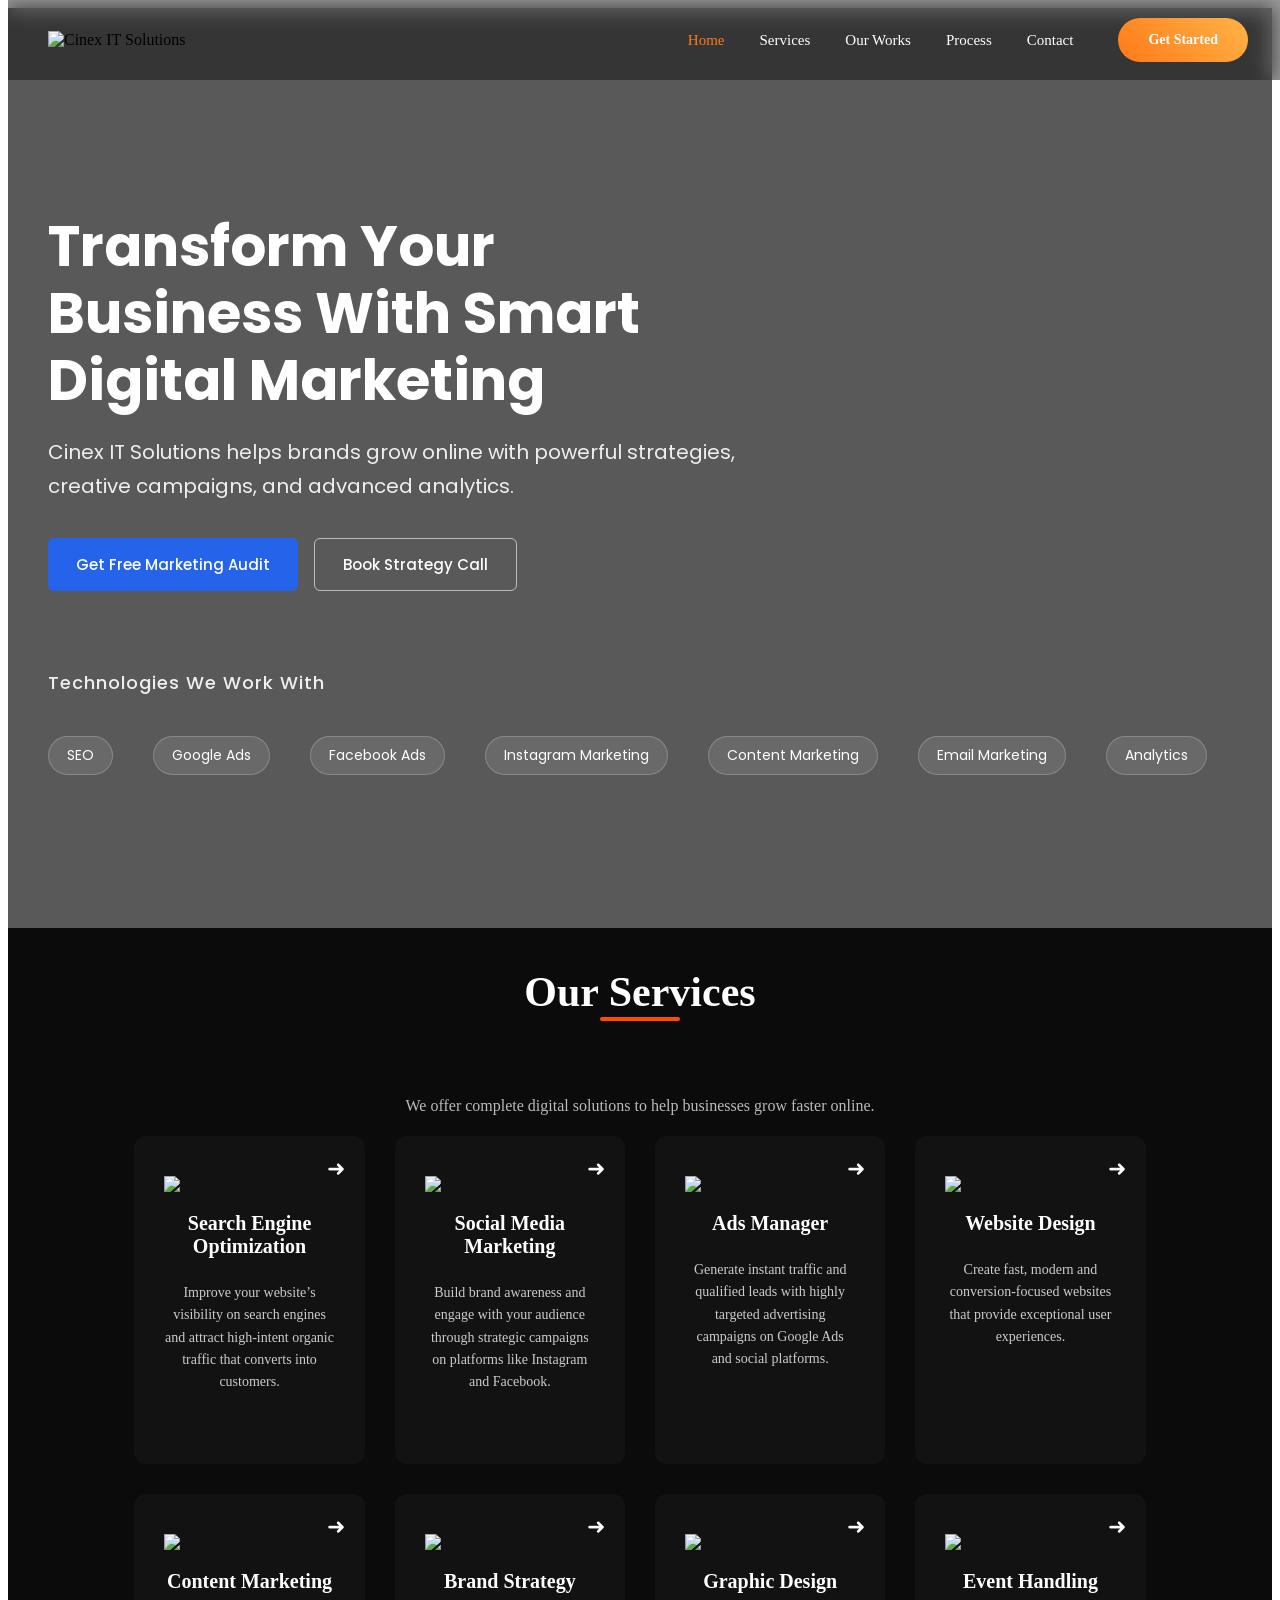
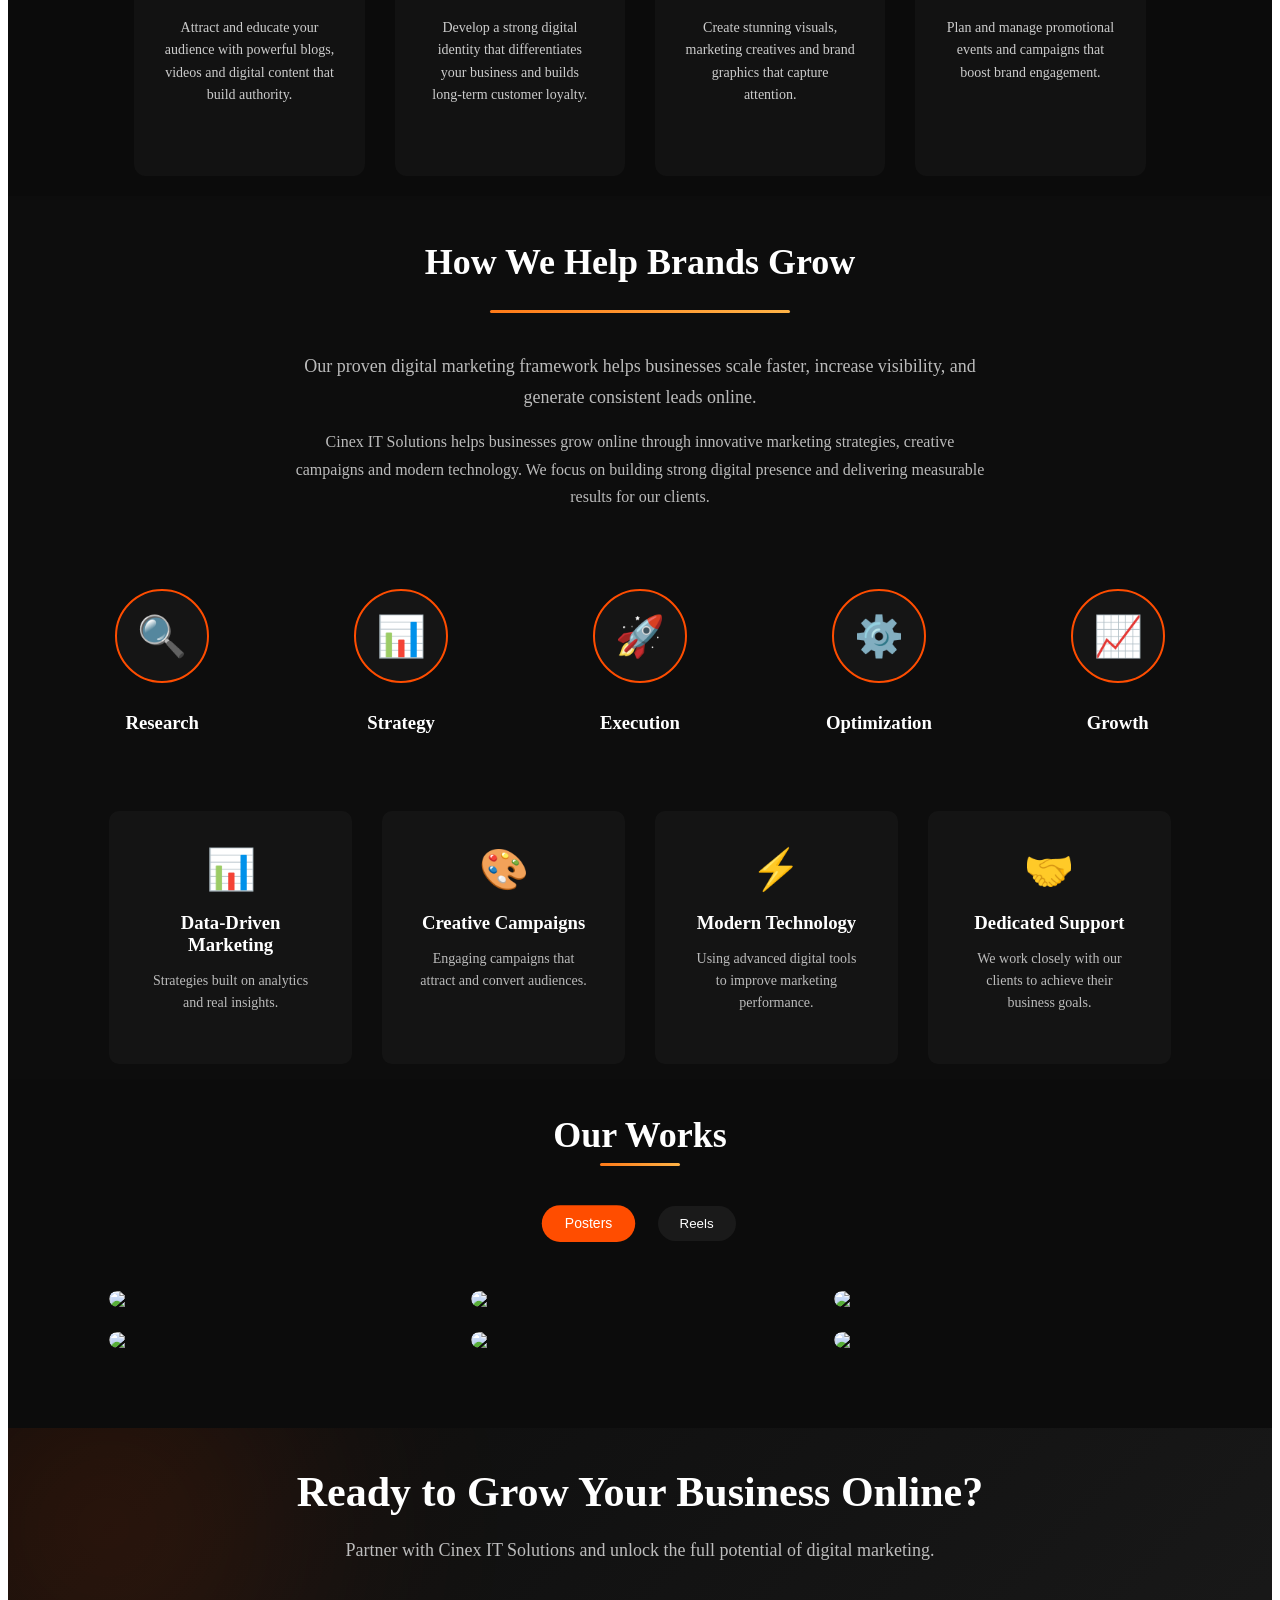
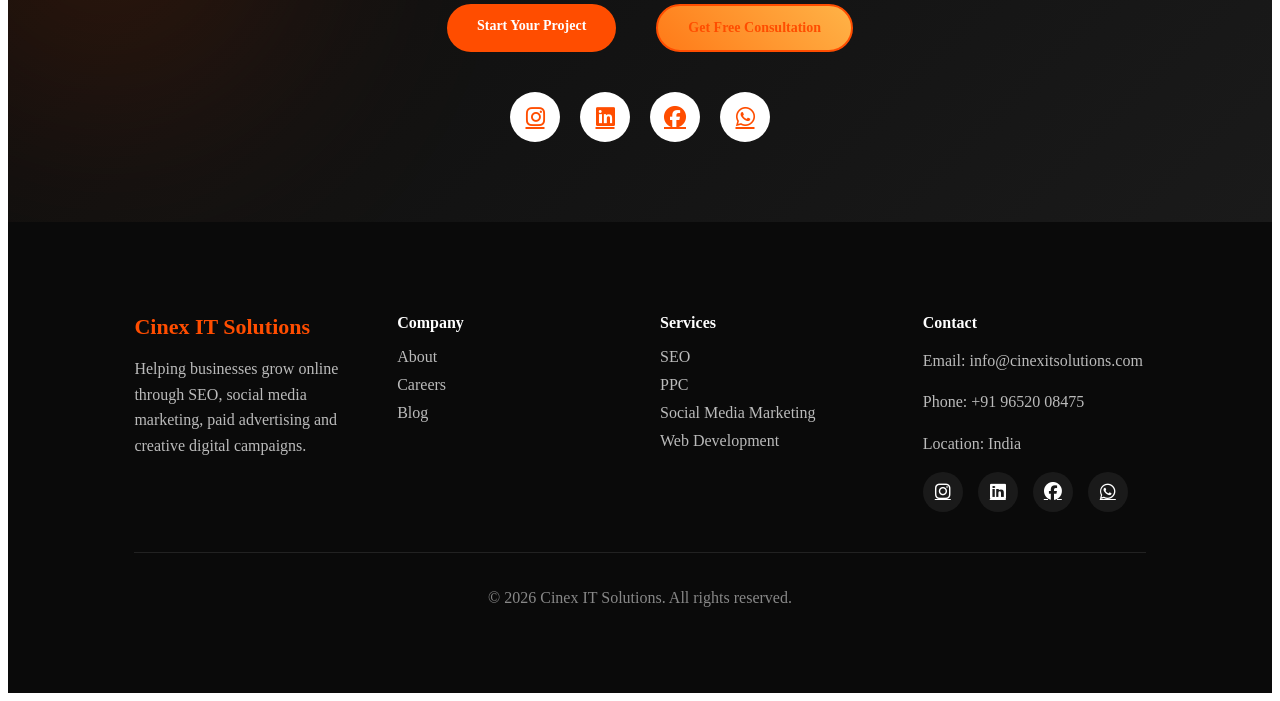
==== commit 139cfe52: "Change greeting from 'Hello World' to 'Goodbye World'" ====
--- a/index.html
+++ b/index.html
@@ -66,14 +66,14 @@
 </p>
 
 <div class="hero-buttons">
-<a href="#" class="btn-primary">Get Free Marketing Audit</a>
-<a href="#" class="btn-secondary">Book Strategy Call</a>
+<a href="#contact" class="btn-primary">Get Free Marketing Audit</a>
+<a href="#contact" class="btn-secondary">Book Strategy Call</a>
 </div>
 
 <div class="hero-tech">
-
+<br>
 <h3 class="tech-title">Technologies We Work With</h3>
-
+<br>
 <div class="hero-keywords">
 
 <div class="keywords-track">
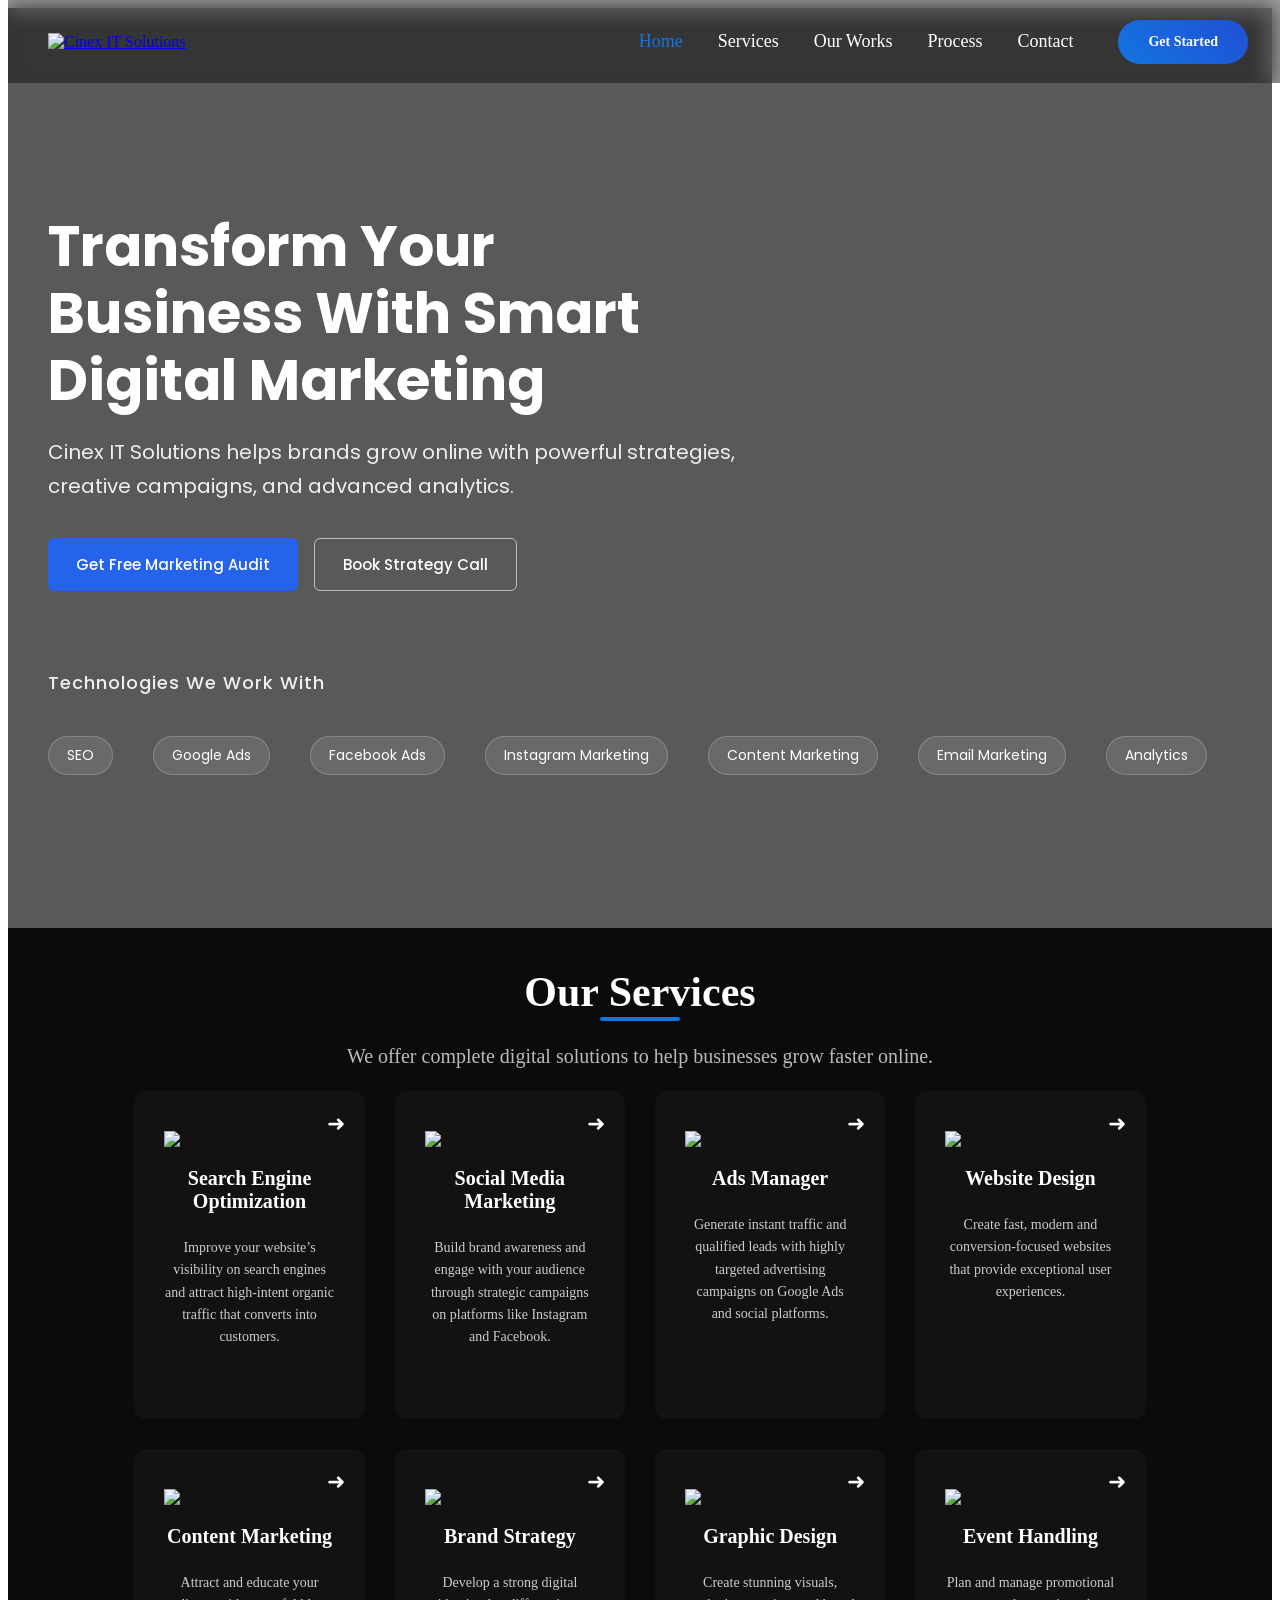
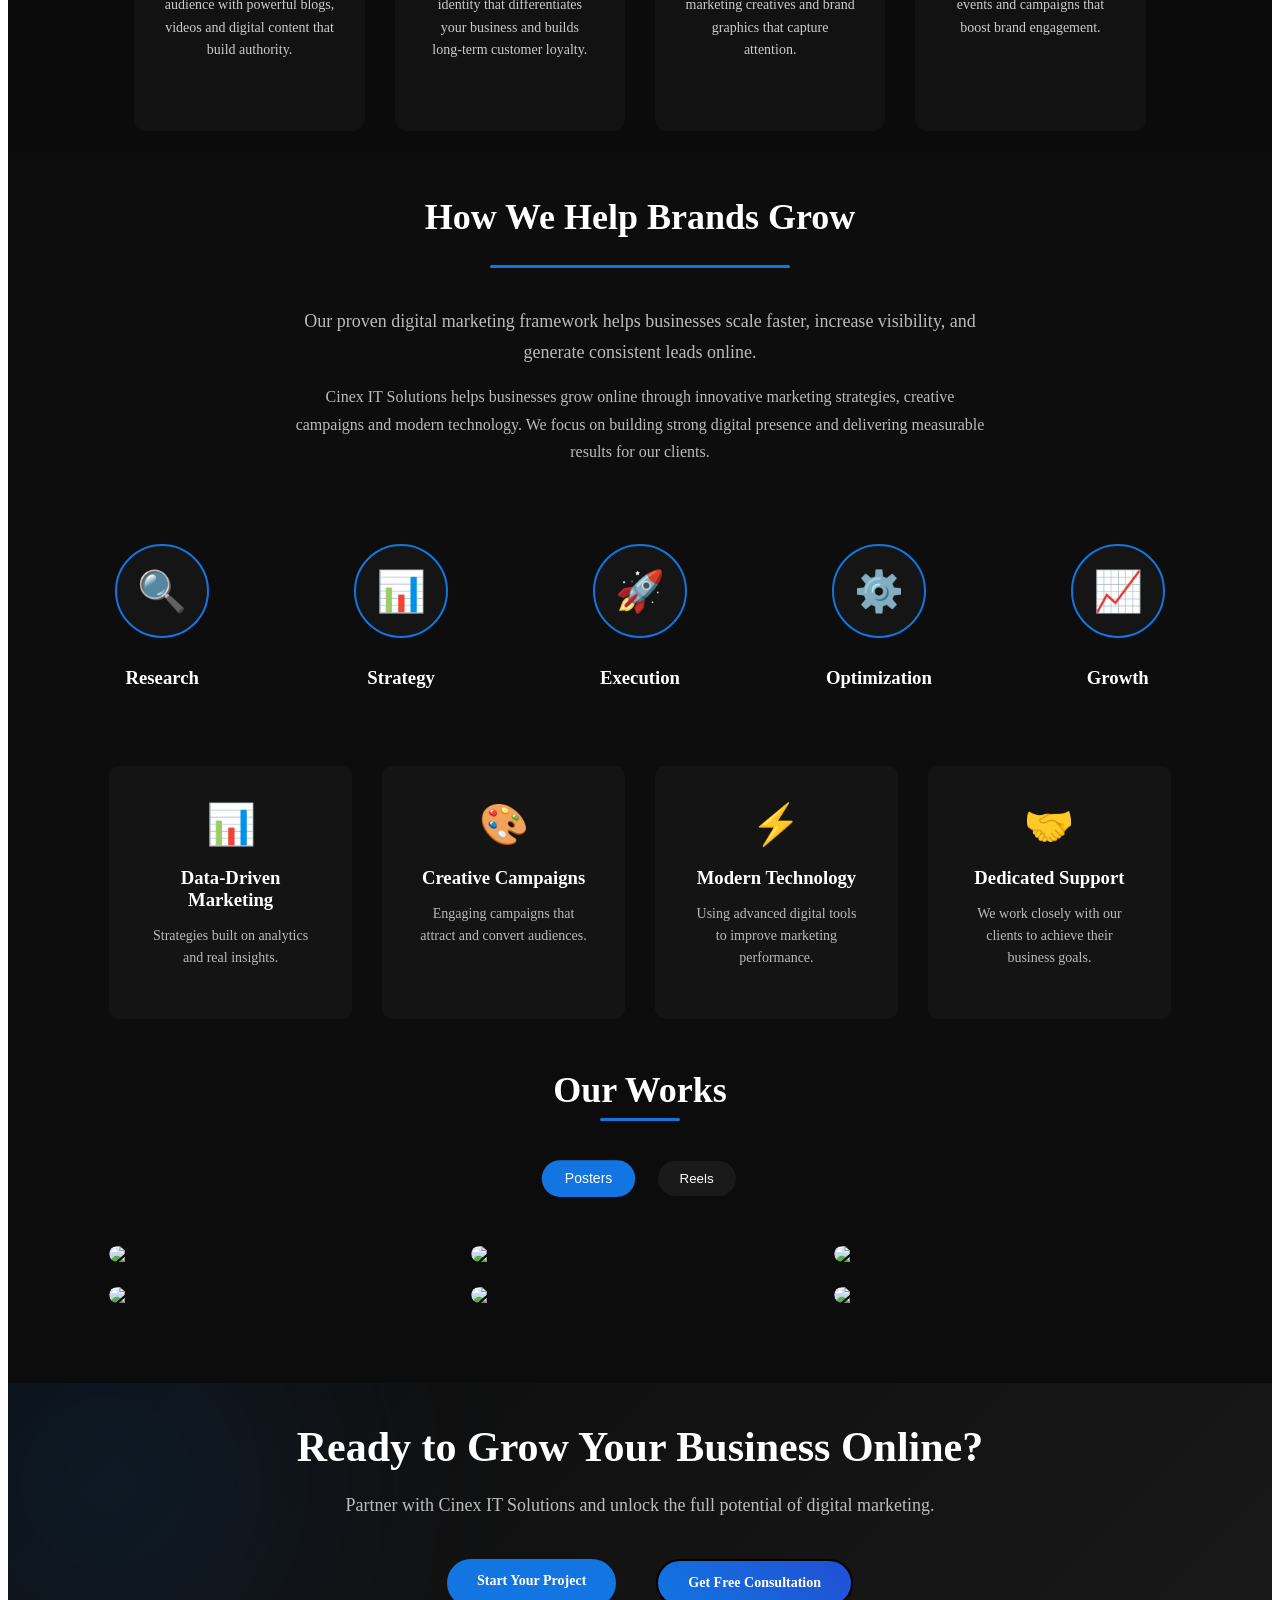
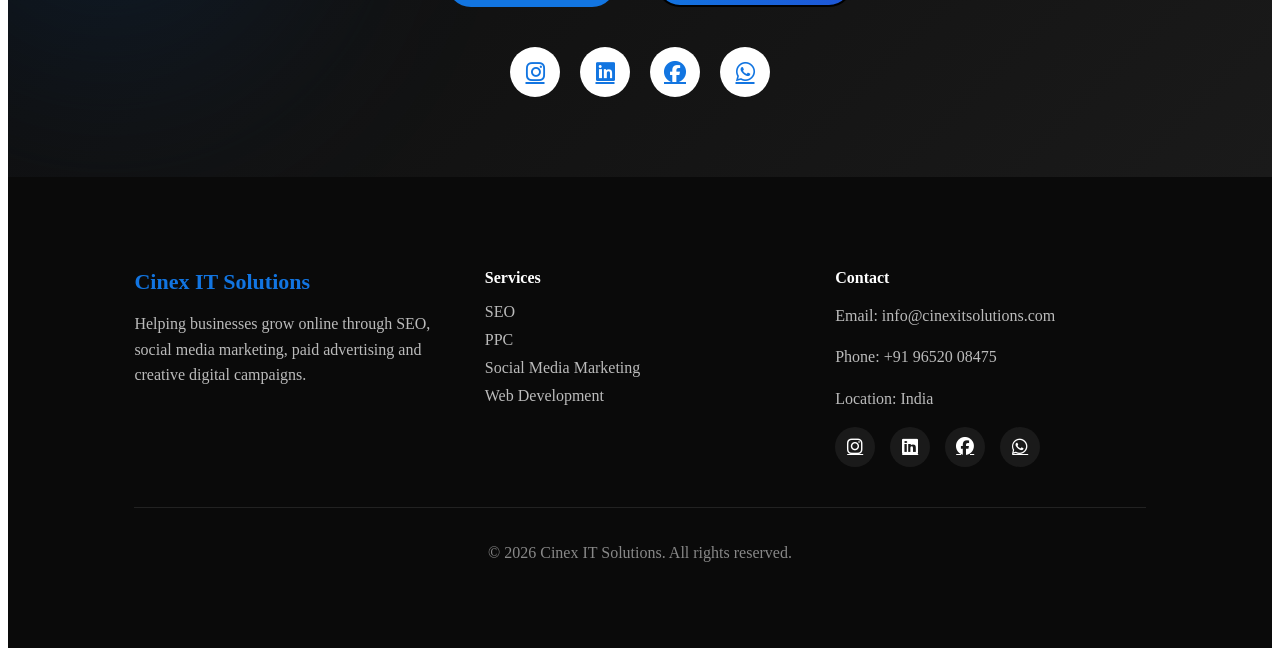
==== commit 5e855bce: "Update index.html" ====
--- a/index.html
+++ b/index.html
@@ -18,7 +18,9 @@
 
 <!-- Logo -->
 <div class="logo">
+  <a href="index.html#hero">
 <img src="https://res.cloudinary.com/dkhmpija5/image/upload/v1773393637/Cinex-IT-Solutions_gf5idt.png" alt="Cinex IT Solutions">
+  </a>
 </div>
 <div class="nav-right">
 <!-- Navigation Links -->
@@ -529,21 +531,12 @@
 </div>
 
 <div class="footer-col">
-<h4>Company</h4>
-<ul>
-<li><a href="#">About</a></li>
-<li><a href="#">Careers</a></li>
-<li><a href="#">Blog</a></li>
-</ul>
-</div>
-
-<div class="footer-col">
 <h4>Services</h4>
 <ul>
-<li><a href="#">SEO</a></li>
-<li><a href="#">PPC</a></li>
-<li><a href="#">Social Media Marketing</a></li>
-<li><a href="#">Web Development</a></li>
+<li><a href="seo.html">SEO</a></li>
+<li><a href="ads.html">PPC</a></li>
+<li><a href="smm.html">Social Media Marketing</a></li>
+<li><a href="web.html">Web Development</a></li>
 </ul>
 </div>
 
--- a/style.css
+++ b/style.css
@@ -44,7 +44,7 @@
 .nav-links a{
 text-decoration:none;
 color:white;
-font-size:15px;
+font-size:18px;
 position:relative;
 transition:0.3s;
 text-align: right;
@@ -59,7 +59,7 @@
 bottom:-6px;
 width:0%;
 height:2px;
-background:#ff7a18;
+background:#1275E1;
 transition:0.3s;
 }
 
@@ -70,7 +70,7 @@
 /* ACTIVE LINK */
 
 .nav-links a.active{
-color:#ff7a18;
+color:#1275E1;
 }
 
 /* MOBILE MENU */
@@ -115,7 +115,7 @@
 
 .cta-btn{
 padding:10px 22px;
-background:linear-gradient(45deg,#ff7a18,#ffb347);
+background:linear-gradient(45deg,#1275E1,#214FD4);
 color:white;
 text-decoration:none;
 border-radius:25px;
@@ -127,7 +127,7 @@
 
 .cta-btn:hover{
 transform:translateY(-2px);
-box-shadow:0 8px 20px rgba(255,122,24,0.4);
+box-shadow:0 8px 20px #214FD4;
 }
 @media(max-width:768px){
 
@@ -453,7 +453,7 @@
 gap:30px;
 }
 .services-header{
-margin-bottom:60px;
+margin-bottom:5px;
 }
 
 .services-header h2{
@@ -464,7 +464,7 @@
 .underline{
 width:80px;
 height:4px;
-background:#ff4d00;
+background:#1275E1;
 margin:auto;
 border-radius:3px;
 }
@@ -475,6 +475,7 @@
 color:#bbb;
 line-height:2.5;
 padding-top: 5px;
+font-size: 20px;
 }
 
 /* SERVICE CARD */
@@ -495,7 +496,7 @@
 .service-card:hover{
 transform:translateY(-10px) scale(1.02);
 box-shadow:0 20px 40px rgba(0,0,0,0.5);
-border:1px solid #ff4d00;
+border:1px solid #1275E1;
 }
 .service-card:hover img{
 transform:scale(1.1);
@@ -625,12 +626,12 @@
 
 .service-card:hover{
 transform:translateY(-8px);
-box-shadow:0 0 25px rgba(255,80,0,0.6);
+box-shadow:0 0 25px #1275E1;
 }
 
 .service-card:hover .arrow{
 transform:rotate(-18deg) translateX(5px);
-color:#ff4d00;
+color: #1275E1;
 }
 .service-card:hover,
 .work-item:hover{
@@ -638,8 +639,8 @@
 transform:translateY(-10px);
 
 box-shadow:
-0 0 20px rgba(255,77,0,0.5),
-0 0 40px rgba(255,77,0,0.3);
+0 0 20px rgba(58, 106, 217, 0.5),
+0 0 40px rgba(72, 74, 222, 0.3);
 
 transition:0.4s;
 
@@ -696,12 +697,12 @@
 transform:translateX(-50%);
 width:300px;
 height:3px;
-background:linear-gradient(90deg,#ff7a18,#ffb347);
+background:linear-gradient(90deg,#1275E1,#1275E1);
 border-radius:3px;
 }
 .brand-subtitle{
 font-size:18px;
-color:#ff4d00;
+color:#1275E1;
 margin-bottom:15px;
 }
 
@@ -778,7 +779,7 @@
     align-items: center;
     justify-content: center;
     font-size: 40px;
-    border: 2px solid #ff4d00;
+    border: 2px solid #1275E1;
     margin-bottom: 10px;
     transition: 0.3s;
 }
@@ -792,7 +793,7 @@
 
 /* HOVER ICON EFFECT */
 .process-step:hover .process-icon {
-    box-shadow: 0 0 25px rgba(255, 77, 0, 0.9);
+    box-shadow: 0 0 25px #1275E1;
     transform: scale(1.1);
 }
 
@@ -833,7 +834,7 @@
 
 .why-card:hover{
 transform:translateY(-8px);
-box-shadow:0 0 25px rgba(255,80,0,0.5);
+box-shadow:0 0 25px #1275E1;
 }
 
 .why-icon{
@@ -901,7 +902,7 @@
 transform:translateX(-50%);
 width:80px;
 height:3px;
-background:linear-gradient(90deg,#ff7a18,#ffb347);
+background:linear-gradient(90deg,#1275E1,#1275E1);
 border-radius:3px;
 }
 
@@ -919,7 +920,7 @@
 }
 
 .type-btn.active{
-background:#ff4d00;
+background:#1275E1;
 transform:scale(1.05);
 }
 
@@ -1012,7 +1013,7 @@
 position:absolute;
 width:500px;
 height:500px;
-background:radial-gradient(circle,#ff4d00,transparent 70%);
+background:radial-gradient(circle,#1275E1,transparent 70%);
 top:-150px;
 left:-150px;
 opacity:0.25;
@@ -1059,24 +1060,24 @@
 /* PRIMARY */
 
 .primary{
-background:#ff4d00;
+background:#1275E1;
 color:white;
 }
 
 .primary:hover{
-box-shadow:0 0 20px #ff4d00;
+box-shadow:0 0 20px #1275E1;
 transform:translateY(-3px);
 }
 
 /* SECONDARY */
 
 .secondary{
-border:2px solid #ff4d00;
-color:#ff4d00;
+border:2px solid #1275E1;
+color:#1275E1;
 }
 
 .secondary:hover{
-background:#ff4d00;
+background:#1275E1;
 color:white;
 }
 
@@ -1140,23 +1141,23 @@
 }
 
 .primary{
-  background:#ff4d00;
+  background:#1275E1;
   color:white;
 }
 
 .primary:hover{
-  box-shadow:0 0 20px #ff4d00;
+  box-shadow:0 0 20px #000000;
   transform:translateY(-3px);
 }
 
 .secondary{
-  border:2px solid #ff4d00;
-  color:#ff4d00;
+  border:2px solid #000000;
+  color:white;
 }
 
 .secondary:hover{
-  background:#ff4d00;
-  color:white;
+  background:blue;
+  color: white;
 }
 
 .cta-social{
@@ -1174,14 +1175,14 @@
 justify-content:center;
 border-radius:50%;
 background:white;
-color:#ff4d00;
+color:#1275E1;
 font-size:22px;
 transition:0.3s;
 }
 
 .cta-social a:hover{
 transform:scale(1.15);
-box-shadow:0 0 15px #ff4d00;
+box-shadow:0 0 15px #1275E1;
 }
 .footer{
 background:#0a0a0a;
@@ -1198,7 +1199,7 @@
 .footer-col h3{
 font-size:22px;
 margin-bottom:15px;
-color:#ff4d00;
+color:#1275E1;
 }
 
 .footer-col h4{
@@ -1226,7 +1227,7 @@
 }
 
 .footer-col ul li a:hover{
-color:#ff4d00;
+color:#1275E1;
 }
 
 .footer-social{
@@ -1249,7 +1250,7 @@
 }
 
 .footer-social a:hover{
-background:#ff4d00;
+background:#1275E1;
 transform:scale(1.1);
 }
 
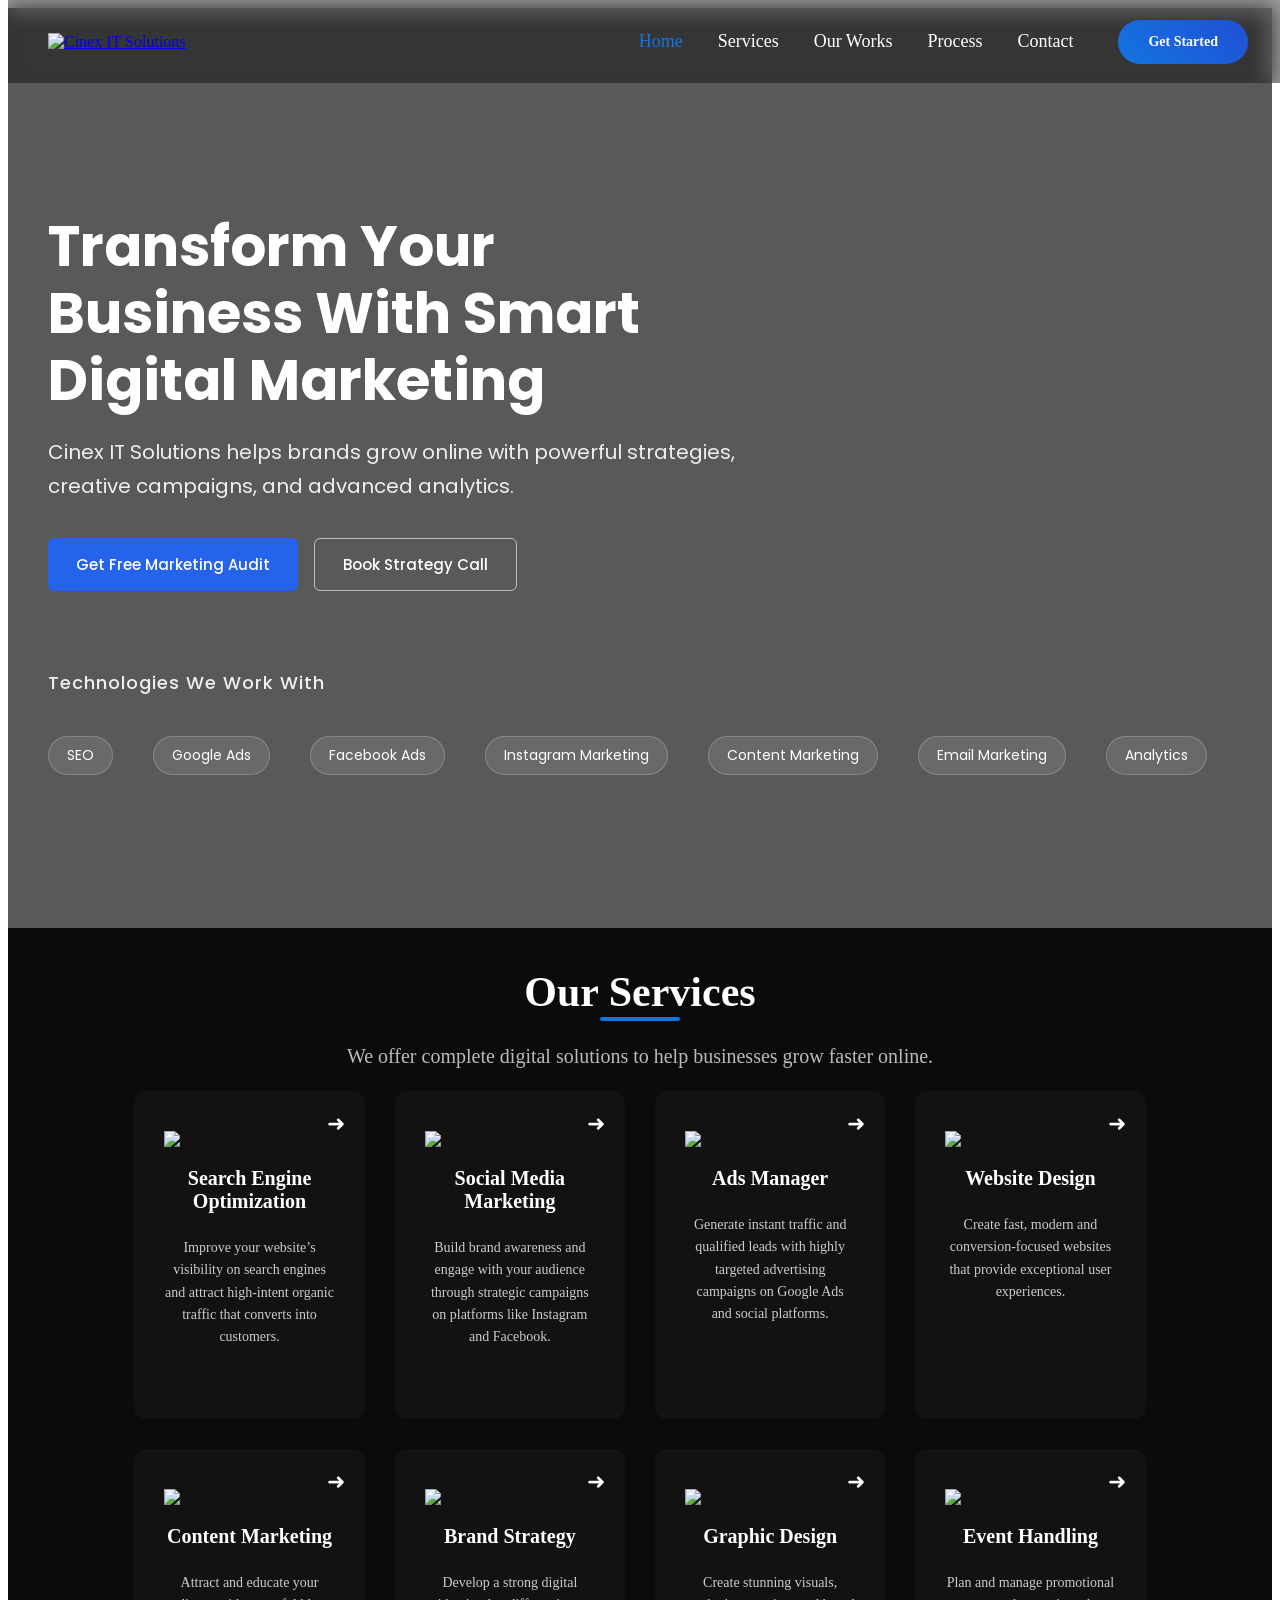
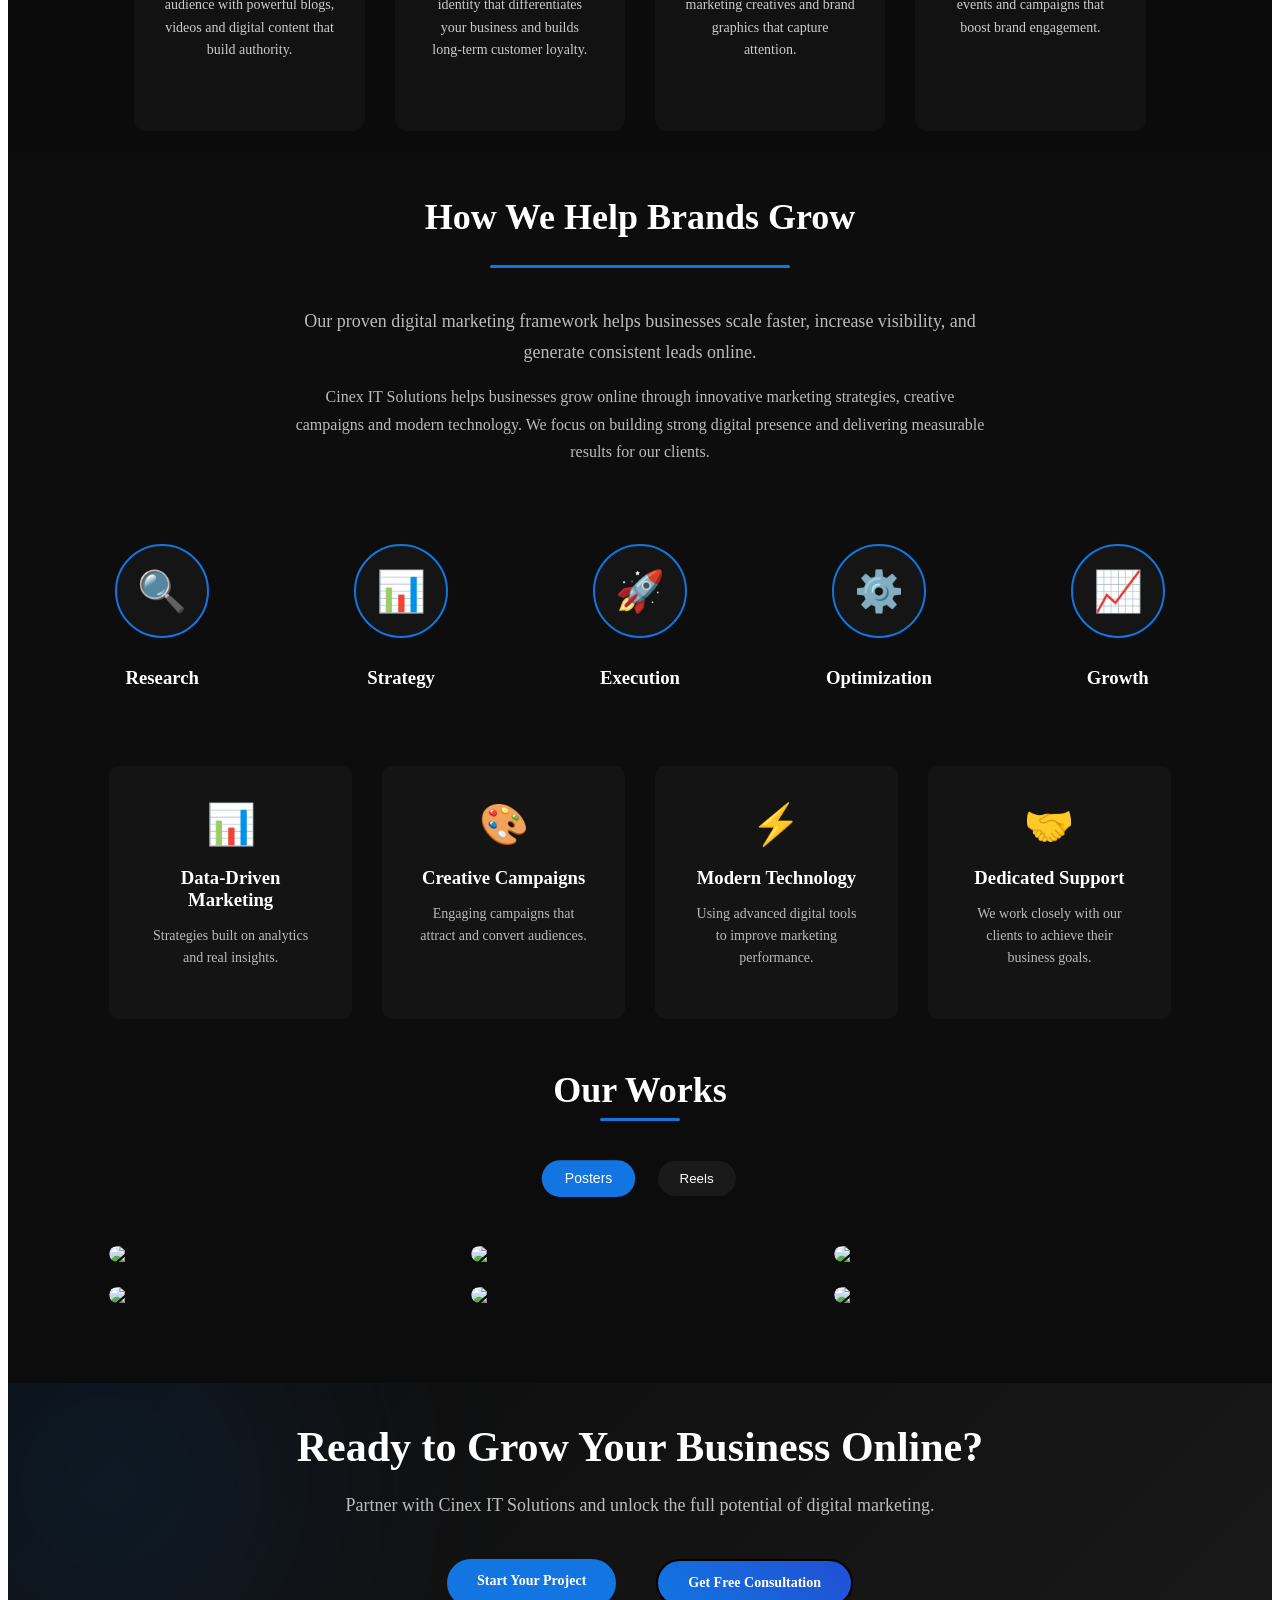
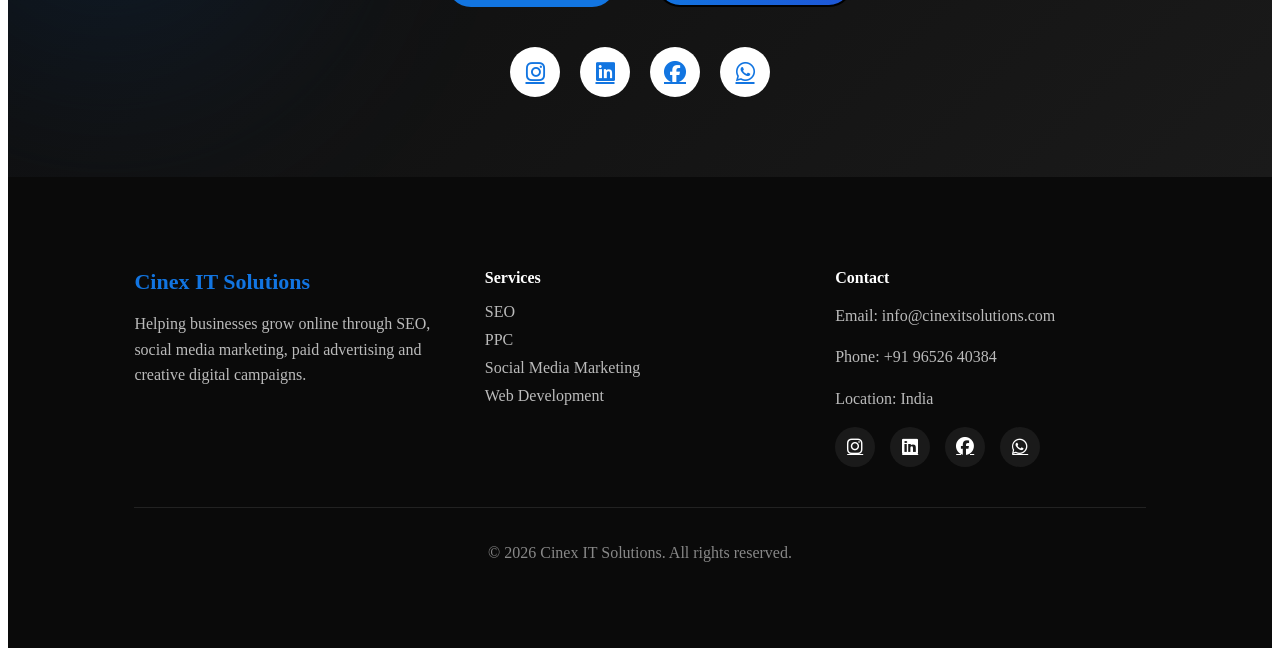
==== commit 185a3545: "Update index.html" ====
--- a/index.html
+++ b/index.html
@@ -543,12 +543,12 @@
 <div class="footer-col">
 <h4>Contact</h4>
 <p>Email: info@cinexitsolutions.com</p>
-<p>Phone: +91 96520 08475</p>
+<p>Phone: +91 96526 40384</p>
 <p>Location: India</p>
 
 <div class="footer-social">
 
-<a href="https://instagram.com" target="_blank">
+<a href="https://www.instagram.com/cinex_it_solutions/?hl=en" target="_blank">
 <i class="fa-brands fa-instagram"></i>
 </a>
 
@@ -560,7 +560,7 @@
 <i class="fa-brands fa-facebook"></i>
 </a>
 
-<a href="https://wa.me/919652008475" target="_blank">
+<a href="https://wa.me/919652640384" target="_blank">
 <i class="fa-brands fa-whatsapp"></i>
 </a>
 
